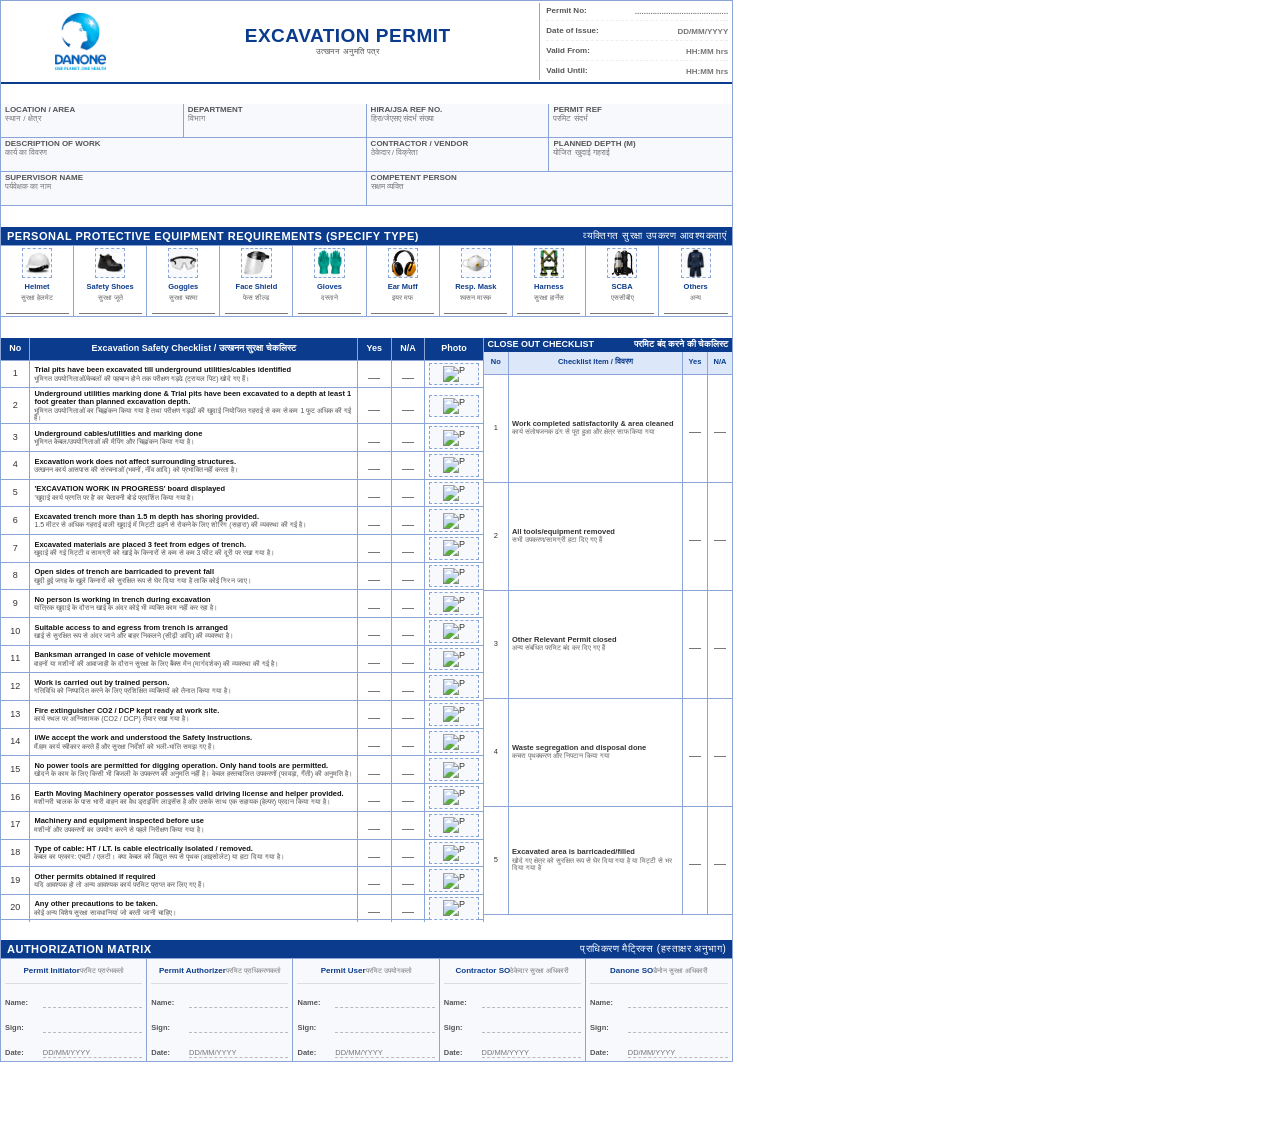
==== excavation/index.html @ 8e320e45 "Added base versions-need lots of modification" ====
<!DOCTYPE html>
<html lang="en">
<head>
  <meta charset="UTF-8">
  <title>Excavation Permit</title>
  <link rel="stylesheet" href="style.css">
  <style>
    .checklist-row { height: 7.1mm !important; }
    .closeout-table td { height: 8.8mm !important; }
  </style>
</head>
<body>
  <div class="permit-container">
    
    <!-- HEADER -->
    <header class="header-section">
      <div class="header-logo">
        <img src="images/logo.png" alt="DANONE LOGO">
      </div>
      <div class="header-title-container">
        <h1 class="header-title">EXCAVATION PERMIT</h1>
        <div class="header-subtitle">उत्खनन अनुमति पत्र</div>
      </div>
      <div class="header-meta">
        
        <div class="meta-row">
          <span class="meta-label">Permit No:</span>
          <input type="text" class="meta-value" placeholder="..........................................">
        </div>
        <div class="meta-row">
          <span class="meta-label">Date of Issue:</span>
          <input type="text" class="meta-value" placeholder="DD/MM/YYYY">
        </div>
        <div class="meta-row">
          <span class="meta-label">Valid From:</span>
          <input type="text" class="meta-value" placeholder="HH:MM hrs">
        </div>
        <div class="meta-row">
          <span class="meta-label">Valid Until:</span>
          <input type="text" class="meta-value" placeholder="HH:MM hrs">
        </div>
      </div>
    </header>
    
    
    <!-- PERMIT INFORMATION -->
    <section class="info-section">
      <div class="form-grid" style="grid-template-columns: 1fr 1fr 1fr 1fr; height: 9mm;">
        <div class="field-box">
          <label class="field-label">Location / Area <span class="field-label-hindi">स्थान / क्षेत्र</span></label>
          <input type="text" class="field-value">
        </div>
        <div class="field-box">
          <label class="field-label">Department <span class="field-label-hindi">विभाग</span></label>
          <input type="text" class="field-value">
        </div>
        <div class="field-box">
          <label class="field-label">HIRA/JSA Ref No. <span class="field-label-hindi">हिरा/जेएसए संदर्भ संख्या</span></label>
          <input type="text" class="field-value">
        </div>
        <div class="field-box">
          <label class="field-label">Permit Ref <span class="field-label-hindi">परमिट संदर्भ</span></label>
          <input type="text" class="field-value">
        </div>
      </div>
      
      <div class="form-grid" style="grid-template-columns: 2fr 1fr 1fr; height: 9mm;">
        <div class="field-box">
          <label class="field-label">Description of Work <span class="field-label-hindi">कार्य का विवरण</span></label>
          <input type="text" class="field-value">
        </div>
        <div class="field-box">
          <label class="field-label">Contractor / Vendor <span class="field-label-hindi">ठेकेदार / विक्रेता</span></label>
          <input type="text" class="field-value">
        </div>
        <div class="field-box">
          <label class="field-label">Planned Depth (m) <span class="field-label-hindi">योजित खुदाई गहराई</span></label>
          <input type="text" class="field-value">
        </div>
      </div>

      <div class="form-grid" style="grid-template-columns: 1fr 1fr; height: 9mm;">
        <div class="field-box">
          <label class="field-label">Supervisor Name <span class="field-label-hindi">पर्यवेक्षक का नाम</span></label>
          <input type="text" class="field-value">
        </div>
        <div class="field-box">
          <label class="field-label">Competent Person <span class="field-label-hindi">सक्षम व्यक्ति</span></label>
          <input type="text" class="field-value">
        </div>
      </div>
    </section>

    
    <!-- PPE GRID SECTION -->
    <section class="ppe-section">
      <div class="section-header">
        <span>Personal Protective Equipment Requirements (specify type)</span>
        <span class="hindi-header">व्यक्तिगत सुरक्षा उपकरण आवश्यकताएं</span>
      </div>
      <div class="ppe-grid">
        <div class="ppe-cell">
          <div class="ppe-icon"><img src="images/helmet.jpg" alt="Helmet"></div>
          <span class="ppe-label-en">Helmet</span>
          <span class="ppe-label-hi">सुरक्षा हेलमेट</span>
          <div class="ppe-blank"><input type="text"></div>
        </div>
        <div class="ppe-cell">
          <div class="ppe-icon"><img src="images/shoes.jpg" alt="Shoes"></div>
          <span class="ppe-label-en">Safety Shoes</span>
          <span class="ppe-label-hi">सुरक्षा जूते</span>
          <div class="ppe-blank"><input type="text"></div>
        </div>
        <div class="ppe-cell">
          <div class="ppe-icon"><img src="images/goggles.jpg" alt="Goggles"></div>
          <span class="ppe-label-en">Goggles</span>
          <span class="ppe-label-hi">सुरक्षा चश्मा</span>
          <div class="ppe-blank"><input type="text"></div>
        </div>
        <div class="ppe-cell">
          <div class="ppe-icon"><img src="images/shield.jpg" alt="Face Shield"></div>
          <span class="ppe-label-en">Face Shield</span>
          <span class="ppe-label-hi">फेस शील्ड</span>
          <div class="ppe-blank"><input type="text"></div>
        </div>
        <div class="ppe-cell">
          <div class="ppe-icon"><img src="images/gloves.jpg" alt="Gloves"></div>
          <span class="ppe-label-en">Gloves</span>
          <span class="ppe-label-hi">दस्ताने</span>
          <div class="ppe-blank"><input type="text"></div>
        </div>
        <div class="ppe-cell">
          <div class="ppe-icon"><img src="images/earmuff.jpg" alt="Ear Muff"></div>
          <span class="ppe-label-en">Ear Muff</span>
          <span class="ppe-label-hi">इयर मफ</span>
          <div class="ppe-blank"><input type="text"></div>
        </div>
        <div class="ppe-cell">
          <div class="ppe-icon"><img src="images/mask.jpg" alt="Resp. Mask"></div>
          <span class="ppe-label-en">Resp. Mask</span>
          <span class="ppe-label-hi">श्वसन मास्क</span>
          <div class="ppe-blank"><input type="text"></div>
        </div>
        <div class="ppe-cell">
          <div class="ppe-icon"><img src="images/harness.jpg" alt="Harness"></div>
          <span class="ppe-label-en">Harness</span>
          <span class="ppe-label-hi">सुरक्षा हार्नेस</span>
          <div class="ppe-blank"><input type="text"></div>
        </div>
        <div class="ppe-cell">
          <div class="ppe-icon"><img src="images/scba.jpg" alt="SCBA"></div>
          <span class="ppe-label-en">SCBA</span>
          <span class="ppe-label-hi">एससीबीए</span>
          <div class="ppe-blank"><input type="text"></div>
        </div>
        <div class="ppe-cell">
          <div class="ppe-icon"><img src="images/others.jpg" alt="Others"></div>
          <span class="ppe-label-en">Others</span>
          <span class="ppe-label-hi">अन्य</span>
          <div class="ppe-blank"><input type="text"></div>
        </div>
      </div>
    </section>
    

    <!-- MAIN CONTENT SPLIT -->
    <div class="main-content-split">
      <section class="checklist-container">
        <table class="checklist-table">
          <thead>
            <tr>
              <th class="col-no">No</th>
              <th class="col-desc">Excavation Safety Checklist / उत्खनन सुरक्षा चेकलिस्ट</th>
              <th class="col-yes">Yes</th>
              <th class="col-na">N/A</th>
              <th class="col-photo">Photo</th>
            </tr>
          </thead>
          <tbody>
            
            <tr class="checklist-row" style="height: 7.1mm;">
              <td class="col-no">1</td>
              <td class="col-desc">
                <div class="checklist-desc">
                  <span class="desc-en" style="font-size:7.5px;">Trial pits have been excavated till underground utilities/cables identified</span>
                  <span class="desc-hi" style="font-size:7px; color:#555;">भूमिगत उपयोगिताओं/केबलों की पहचान होने तक परीक्षण गड्ढे (ट्रायल पिट) खोदे गए हैं।</span>
                </div>
              </td>
              <td class="col-yes"><span class="check-blank-line"><input type="text"></span></td>
              <td class="col-na"><span class="check-blank-line"><input type="text"></span></td>
              <td class="col-photo"><div class="photo-box" style="height:6mm;"><img src="images/photo01.jpg" alt="P"></div></td>
            </tr>
            <tr class="checklist-row" style="height: 7.1mm;">
              <td class="col-no">2</td>
              <td class="col-desc">
                <div class="checklist-desc">
                  <span class="desc-en" style="font-size:7.5px;">Underground utilities marking done & Trial pits have been excavated to a depth at least 1 foot greater than planned excavation depth.</span>
                  <span class="desc-hi" style="font-size:7px; color:#555;">भूमिगत उपयोगिताओं का चिह्नांकन किया गया है तथा परीक्षण गड्ढों की खुदाई नियोजित गहराई से कम से कम 1 फुट अधिक की गई है।</span>
                </div>
              </td>
              <td class="col-yes"><span class="check-blank-line"><input type="text"></span></td>
              <td class="col-na"><span class="check-blank-line"><input type="text"></span></td>
              <td class="col-photo"><div class="photo-box" style="height:6mm;"><img src="images/photo02.jpg" alt="P"></div></td>
            </tr>
            <tr class="checklist-row" style="height: 7.1mm;">
              <td class="col-no">3</td>
              <td class="col-desc">
                <div class="checklist-desc">
                  <span class="desc-en" style="font-size:7.5px;">Underground cables/utilities and marking done</span>
                  <span class="desc-hi" style="font-size:7px; color:#555;">भूमिगत केबल/उपयोगिताओं की मैपिंग और चिह्नांकन किया गया है।</span>
                </div>
              </td>
              <td class="col-yes"><span class="check-blank-line"><input type="text"></span></td>
              <td class="col-na"><span class="check-blank-line"><input type="text"></span></td>
              <td class="col-photo"><div class="photo-box" style="height:6mm;"><img src="images/photo03.jpg" alt="P"></div></td>
            </tr>
            <tr class="checklist-row" style="height: 7.1mm;">
              <td class="col-no">4</td>
              <td class="col-desc">
                <div class="checklist-desc">
                  <span class="desc-en" style="font-size:7.5px;">Excavation work does not affect surrounding structures.</span>
                  <span class="desc-hi" style="font-size:7px; color:#555;">उत्खनन कार्य आसपास की संरचनाओं (भवनों, नींव आदि) को प्रभावित नहीं करता है।</span>
                </div>
              </td>
              <td class="col-yes"><span class="check-blank-line"><input type="text"></span></td>
              <td class="col-na"><span class="check-blank-line"><input type="text"></span></td>
              <td class="col-photo"><div class="photo-box" style="height:6mm;"><img src="images/photo04.jpg" alt="P"></div></td>
            </tr>
            <tr class="checklist-row" style="height: 7.1mm;">
              <td class="col-no">5</td>
              <td class="col-desc">
                <div class="checklist-desc">
                  <span class="desc-en" style="font-size:7.5px;">'EXCAVATION WORK IN PROGRESS' board displayed</span>
                  <span class="desc-hi" style="font-size:7px; color:#555;">'खुदाई कार्य प्रगति पर है' का चेतावनी बोर्ड प्रदर्शित किया गया है।</span>
                </div>
              </td>
              <td class="col-yes"><span class="check-blank-line"><input type="text"></span></td>
              <td class="col-na"><span class="check-blank-line"><input type="text"></span></td>
              <td class="col-photo"><div class="photo-box" style="height:6mm;"><img src="images/photo05.jpg" alt="P"></div></td>
            </tr>
            <tr class="checklist-row" style="height: 7.1mm;">
              <td class="col-no">6</td>
              <td class="col-desc">
                <div class="checklist-desc">
                  <span class="desc-en" style="font-size:7.5px;">Excavated trench more than 1.5 m depth has shoring provided.</span>
                  <span class="desc-hi" style="font-size:7px; color:#555;">1.5 मीटर से अधिक गहराई वाली खुदाई में मिट्टी ढहने से रोकने के लिए शोरिंग (सहारा) की व्यवस्था की गई है।</span>
                </div>
              </td>
              <td class="col-yes"><span class="check-blank-line"><input type="text"></span></td>
              <td class="col-na"><span class="check-blank-line"><input type="text"></span></td>
              <td class="col-photo"><div class="photo-box" style="height:6mm;"><img src="images/photo06.jpg" alt="P"></div></td>
            </tr>
            <tr class="checklist-row" style="height: 7.1mm;">
              <td class="col-no">7</td>
              <td class="col-desc">
                <div class="checklist-desc">
                  <span class="desc-en" style="font-size:7.5px;">Excavated materials are placed 3 feet from edges of trench.</span>
                  <span class="desc-hi" style="font-size:7px; color:#555;">खुदाई की गई मिट्टी व सामग्री को खाई के किनारों से कम से कम 3 फीट की दूरी पर रखा गया है।</span>
                </div>
              </td>
              <td class="col-yes"><span class="check-blank-line"><input type="text"></span></td>
              <td class="col-na"><span class="check-blank-line"><input type="text"></span></td>
              <td class="col-photo"><div class="photo-box" style="height:6mm;"><img src="images/photo07.jpg" alt="P"></div></td>
            </tr>
            <tr class="checklist-row" style="height: 7.1mm;">
              <td class="col-no">8</td>
              <td class="col-desc">
                <div class="checklist-desc">
                  <span class="desc-en" style="font-size:7.5px;">Open sides of trench are barricaded to prevent fall</span>
                  <span class="desc-hi" style="font-size:7px; color:#555;">खुदी हुई जगह के खुले किनारों को सुरक्षित रूप से घेर दिया गया है ताकि कोई गिर न जाए।</span>
                </div>
              </td>
              <td class="col-yes"><span class="check-blank-line"><input type="text"></span></td>
              <td class="col-na"><span class="check-blank-line"><input type="text"></span></td>
              <td class="col-photo"><div class="photo-box" style="height:6mm;"><img src="images/photo08.jpg" alt="P"></div></td>
            </tr>
            <tr class="checklist-row" style="height: 7.1mm;">
              <td class="col-no">9</td>
              <td class="col-desc">
                <div class="checklist-desc">
                  <span class="desc-en" style="font-size:7.5px;">No person is working in trench during excavation</span>
                  <span class="desc-hi" style="font-size:7px; color:#555;">यांत्रिक खुदाई के दौरान खाई के अंदर कोई भी व्यक्ति काम नहीं कर रहा है।</span>
                </div>
              </td>
              <td class="col-yes"><span class="check-blank-line"><input type="text"></span></td>
              <td class="col-na"><span class="check-blank-line"><input type="text"></span></td>
              <td class="col-photo"><div class="photo-box" style="height:6mm;"><img src="images/photo09.jpg" alt="P"></div></td>
            </tr>
            <tr class="checklist-row" style="height: 7.1mm;">
              <td class="col-no">10</td>
              <td class="col-desc">
                <div class="checklist-desc">
                  <span class="desc-en" style="font-size:7.5px;">Suitable access to and egress from trench is arranged</span>
                  <span class="desc-hi" style="font-size:7px; color:#555;">खाई से सुरक्षित रूप से अंदर जाने और बाहर निकलने (सीढ़ी आदि) की व्यवस्था है।</span>
                </div>
              </td>
              <td class="col-yes"><span class="check-blank-line"><input type="text"></span></td>
              <td class="col-na"><span class="check-blank-line"><input type="text"></span></td>
              <td class="col-photo"><div class="photo-box" style="height:6mm;"><img src="images/photo10.jpg" alt="P"></div></td>
            </tr>
            <tr class="checklist-row" style="height: 7.1mm;">
              <td class="col-no">11</td>
              <td class="col-desc">
                <div class="checklist-desc">
                  <span class="desc-en" style="font-size:7.5px;">Banksman arranged in case of vehicle movement</span>
                  <span class="desc-hi" style="font-size:7px; color:#555;">वाहनों या मशीनों की आवाजाही के दौरान सुरक्षा के लिए बैंक्स मैन (मार्गदर्शक) की व्यवस्था की गई है।</span>
                </div>
              </td>
              <td class="col-yes"><span class="check-blank-line"><input type="text"></span></td>
              <td class="col-na"><span class="check-blank-line"><input type="text"></span></td>
              <td class="col-photo"><div class="photo-box" style="height:6mm;"><img src="images/photo11.jpg" alt="P"></div></td>
            </tr>
            <tr class="checklist-row" style="height: 7.1mm;">
              <td class="col-no">12</td>
              <td class="col-desc">
                <div class="checklist-desc">
                  <span class="desc-en" style="font-size:7.5px;">Work is carried out by trained person.</span>
                  <span class="desc-hi" style="font-size:7px; color:#555;">गतिविधि को निष्पादित करने के लिए प्रशिक्षित व्यक्तियों को तैनात किया गया है।</span>
                </div>
              </td>
              <td class="col-yes"><span class="check-blank-line"><input type="text"></span></td>
              <td class="col-na"><span class="check-blank-line"><input type="text"></span></td>
              <td class="col-photo"><div class="photo-box" style="height:6mm;"><img src="images/photo12.jpg" alt="P"></div></td>
            </tr>
            <tr class="checklist-row" style="height: 7.1mm;">
              <td class="col-no">13</td>
              <td class="col-desc">
                <div class="checklist-desc">
                  <span class="desc-en" style="font-size:7.5px;">Fire extinguisher CO2 / DCP kept ready at work site.</span>
                  <span class="desc-hi" style="font-size:7px; color:#555;">कार्य स्थल पर अग्निशामक (CO2 / DCP) तैयार रखा गया है।</span>
                </div>
              </td>
              <td class="col-yes"><span class="check-blank-line"><input type="text"></span></td>
              <td class="col-na"><span class="check-blank-line"><input type="text"></span></td>
              <td class="col-photo"><div class="photo-box" style="height:6mm;"><img src="images/photo13.jpg" alt="P"></div></td>
            </tr>
            <tr class="checklist-row" style="height: 7.1mm;">
              <td class="col-no">14</td>
              <td class="col-desc">
                <div class="checklist-desc">
                  <span class="desc-en" style="font-size:7.5px;">I/We accept the work and understood the Safety Instructions.</span>
                  <span class="desc-hi" style="font-size:7px; color:#555;">मैं/हम कार्य स्वीकार करते हैं और सुरक्षा निर्देशों को भली-भांति समझ गए हैं।</span>
                </div>
              </td>
              <td class="col-yes"><span class="check-blank-line"><input type="text"></span></td>
              <td class="col-na"><span class="check-blank-line"><input type="text"></span></td>
              <td class="col-photo"><div class="photo-box" style="height:6mm;"><img src="images/photo14.jpg" alt="P"></div></td>
            </tr>
            <tr class="checklist-row" style="height: 7.1mm;">
              <td class="col-no">15</td>
              <td class="col-desc">
                <div class="checklist-desc">
                  <span class="desc-en" style="font-size:7.5px;">No power tools are permitted for digging operation. Only hand tools are permitted.</span>
                  <span class="desc-hi" style="font-size:7px; color:#555;">खोदने के काम के लिए किसी भी बिजली के उपकरण की अनुमति नहीं है। केवल हस्तचालित उपकरणों (फावड़ा, गैंती) की अनुमति है।</span>
                </div>
              </td>
              <td class="col-yes"><span class="check-blank-line"><input type="text"></span></td>
              <td class="col-na"><span class="check-blank-line"><input type="text"></span></td>
              <td class="col-photo"><div class="photo-box" style="height:6mm;"><img src="images/photo15.jpg" alt="P"></div></td>
            </tr>
            <tr class="checklist-row" style="height: 7.1mm;">
              <td class="col-no">16</td>
              <td class="col-desc">
                <div class="checklist-desc">
                  <span class="desc-en" style="font-size:7.5px;">Earth Moving Machinery operator possesses valid driving license and helper provided.</span>
                  <span class="desc-hi" style="font-size:7px; color:#555;">मशीनरी चालक के पास भारी वाहन का वैध ड्राइविंग लाइसेंस है और उसके साथ एक सहायक (हेल्पर) प्रदान किया गया है।</span>
                </div>
              </td>
              <td class="col-yes"><span class="check-blank-line"><input type="text"></span></td>
              <td class="col-na"><span class="check-blank-line"><input type="text"></span></td>
              <td class="col-photo"><div class="photo-box" style="height:6mm;"><img src="images/photo16.jpg" alt="P"></div></td>
            </tr>
            <tr class="checklist-row" style="height: 7.1mm;">
              <td class="col-no">17</td>
              <td class="col-desc">
                <div class="checklist-desc">
                  <span class="desc-en" style="font-size:7.5px;">Machinery and equipment inspected before use</span>
                  <span class="desc-hi" style="font-size:7px; color:#555;">मशीनों और उपकरणों का उपयोग करने से पहले निरीक्षण किया गया है।</span>
                </div>
              </td>
              <td class="col-yes"><span class="check-blank-line"><input type="text"></span></td>
              <td class="col-na"><span class="check-blank-line"><input type="text"></span></td>
              <td class="col-photo"><div class="photo-box" style="height:6mm;"><img src="images/photo17.jpg" alt="P"></div></td>
            </tr>
            <tr class="checklist-row" style="height: 7.1mm;">
              <td class="col-no">18</td>
              <td class="col-desc">
                <div class="checklist-desc">
                  <span class="desc-en" style="font-size:7.5px;">Type of cable: HT / LT. Is cable electrically isolated / removed.</span>
                  <span class="desc-hi" style="font-size:7px; color:#555;">केबल का प्रकार: एचटी / एलटी। क्या केबल को विद्युत रूप से पृथक (आइसोलेट) या हटा दिया गया है।</span>
                </div>
              </td>
              <td class="col-yes"><span class="check-blank-line"><input type="text"></span></td>
              <td class="col-na"><span class="check-blank-line"><input type="text"></span></td>
              <td class="col-photo"><div class="photo-box" style="height:6mm;"><img src="images/photo18.jpg" alt="P"></div></td>
            </tr>
            <tr class="checklist-row" style="height: 7.1mm;">
              <td class="col-no">19</td>
              <td class="col-desc">
                <div class="checklist-desc">
                  <span class="desc-en" style="font-size:7.5px;">Other permits obtained if required</span>
                  <span class="desc-hi" style="font-size:7px; color:#555;">यदि आवश्यक हो तो अन्य आवश्यक कार्य परमिट प्राप्त कर लिए गए हैं।</span>
                </div>
              </td>
              <td class="col-yes"><span class="check-blank-line"><input type="text"></span></td>
              <td class="col-na"><span class="check-blank-line"><input type="text"></span></td>
              <td class="col-photo"><div class="photo-box" style="height:6mm;"><img src="images/photo19.jpg" alt="P"></div></td>
            </tr>
            <tr class="checklist-row" style="height: 7.1mm;">
              <td class="col-no">20</td>
              <td class="col-desc">
                <div class="checklist-desc">
                  <span class="desc-en" style="font-size:7.5px;">Any other precautions to be taken.</span>
                  <span class="desc-hi" style="font-size:7px; color:#555;">कोई अन्य विशेष सुरक्षा सावधानियां जो बरती जानी चाहिए।</span>
                </div>
              </td>
              <td class="col-yes"><span class="check-blank-line"><input type="text"></span></td>
              <td class="col-na"><span class="check-blank-line"><input type="text"></span></td>
              <td class="col-photo"><div class="photo-box" style="height:6mm;"><img src="images/photo20.jpg" alt="P"></div></td>
            </tr>
          </tbody>
        </table>
      </section>

      <aside class="right-panel">
        <!-- CARD 1: CLOSE OUT CHECKLIST -->
        <div class="right-card closeout-card" style="height: 154mm">
          <div class="card-title">
            <span>Close Out Checklist</span>
            <span class="hindi-text">परमिट बंद करने की चेकलिस्ट</span>
          </div>
          <table class="closeout-table" style="height: 149mm">
            <thead>
              <tr>
                <th style="width: 10%">No</th>
                <th style="width: 70%">Checklist Item / विवरण</th>
                <th style="width: 10%">Yes</th>
                <th style="width: 10%">N/A</th>
              </tr>
            </thead>
            <tbody>
              
              <tr>
                <td style="text-align: center">1</td>
                <td>
                  <span class="closeout-desc" style="font-size:7.5px;">Work completed satisfactorily & area cleaned</span>
                  <span class="closeout-desc-hi" style="font-size:7px;">कार्य संतोषजनक ढंग से पूरा हुआ और क्षेत्र साफ किया गया</span>
                </td>
                <td style="text-align: center"><span class="check-blank-line"><input type="text"></span></td>
                <td style="text-align: center"><span class="check-blank-line"><input type="text"></span></td>
              </tr>
              <tr>
                <td style="text-align: center">2</td>
                <td>
                  <span class="closeout-desc" style="font-size:7.5px;">All tools/equipment removed</span>
                  <span class="closeout-desc-hi" style="font-size:7px;">सभी उपकरण/सामग्री हटा दिए गए हैं</span>
                </td>
                <td style="text-align: center"><span class="check-blank-line"><input type="text"></span></td>
                <td style="text-align: center"><span class="check-blank-line"><input type="text"></span></td>
              </tr>
              <tr>
                <td style="text-align: center">3</td>
                <td>
                  <span class="closeout-desc" style="font-size:7.5px;">Other Relevant Permit closed</span>
                  <span class="closeout-desc-hi" style="font-size:7px;">अन्य संबंधित परमिट बंद कर दिए गए हैं</span>
                </td>
                <td style="text-align: center"><span class="check-blank-line"><input type="text"></span></td>
                <td style="text-align: center"><span class="check-blank-line"><input type="text"></span></td>
              </tr>
              <tr>
                <td style="text-align: center">4</td>
                <td>
                  <span class="closeout-desc" style="font-size:7.5px;">Waste segregation and disposal done</span>
                  <span class="closeout-desc-hi" style="font-size:7px;">कचरा पृथक्करण और निपटान किया गया</span>
                </td>
                <td style="text-align: center"><span class="check-blank-line"><input type="text"></span></td>
                <td style="text-align: center"><span class="check-blank-line"><input type="text"></span></td>
              </tr>
              <tr>
                <td style="text-align: center">5</td>
                <td>
                  <span class="closeout-desc" style="font-size:7.5px;">Excavated area is barricaded/filled</span>
                  <span class="closeout-desc-hi" style="font-size:7px;">खोदे गए क्षेत्र को सुरक्षित रूप से घेर दिया गया है या मिट्टी से भर दिया गया है</span>
                </td>
                <td style="text-align: center"><span class="check-blank-line"><input type="text"></span></td>
                <td style="text-align: center"><span class="check-blank-line"><input type="text"></span></td>
              </tr>
            </tbody>
          </table>
        </div>
      </aside>
    </div>

    
    <!-- BOTTOM AUTHORIZATION MATRIX -->
    <section class="auth-section">
      <div class="section-header">
        <span>AUTHORIZATION MATRIX</span>
        <span class="hindi-header">प्राधिकरण मैट्रिक्स (हस्ताक्षर अनुभाग)</span>
      </div>
      <div class="auth-grid" style="grid-template-columns: repeat(5, 1fr)">
        
        <div class="auth-box">
          <div class="auth-box-title">Permit Initiator<br><span style="font-weight:normal;font-size:7px;color:#777">परमिट प्रारंभकर्ता</span></div>
          <div class="auth-field">
            <span class="auth-label">Name:</span>
            <input type="text" class="auth-input">
          </div>
          <div class="auth-field">
            <span class="auth-label">Sign:</span>
            <input type="text" class="auth-input">
          </div>
          <div class="auth-field">
            <span class="auth-label">Date:</span>
            <input type="text" class="auth-input" placeholder="DD/MM/YYYY">
          </div>
        </div>
        <div class="auth-box">
          <div class="auth-box-title">Permit Authorizer<br><span style="font-weight:normal;font-size:7px;color:#777">परमिट प्राधिकरणकर्ता</span></div>
          <div class="auth-field">
            <span class="auth-label">Name:</span>
            <input type="text" class="auth-input">
          </div>
          <div class="auth-field">
            <span class="auth-label">Sign:</span>
            <input type="text" class="auth-input">
          </div>
          <div class="auth-field">
            <span class="auth-label">Date:</span>
            <input type="text" class="auth-input" placeholder="DD/MM/YYYY">
          </div>
        </div>
        <div class="auth-box">
          <div class="auth-box-title">Permit User<br><span style="font-weight:normal;font-size:7px;color:#777">परमिट उपयोगकर्ता</span></div>
          <div class="auth-field">
            <span class="auth-label">Name:</span>
            <input type="text" class="auth-input">
          </div>
          <div class="auth-field">
            <span class="auth-label">Sign:</span>
            <input type="text" class="auth-input">
          </div>
          <div class="auth-field">
            <span class="auth-label">Date:</span>
            <input type="text" class="auth-input" placeholder="DD/MM/YYYY">
          </div>
        </div>
        <div class="auth-box">
          <div class="auth-box-title">Contractor SO<br><span style="font-weight:normal;font-size:7px;color:#777">ठेकेदार सुरक्षा अधिकारी</span></div>
          <div class="auth-field">
            <span class="auth-label">Name:</span>
            <input type="text" class="auth-input">
          </div>
          <div class="auth-field">
            <span class="auth-label">Sign:</span>
            <input type="text" class="auth-input">
          </div>
          <div class="auth-field">
            <span class="auth-label">Date:</span>
            <input type="text" class="auth-input" placeholder="DD/MM/YYYY">
          </div>
        </div>
        <div class="auth-box">
          <div class="auth-box-title">Danone SO<br><span style="font-weight:normal;font-size:7px;color:#777">डैनोन सुरक्षा अधिकारी</span></div>
          <div class="auth-field">
            <span class="auth-label">Name:</span>
            <input type="text" class="auth-input">
          </div>
          <div class="auth-field">
            <span class="auth-label">Sign:</span>
            <input type="text" class="auth-input">
          </div>
          <div class="auth-field">
            <span class="auth-label">Date:</span>
            <input type="text" class="auth-input" placeholder="DD/MM/YYYY">
          </div>
        </div>
      </div>
    </section>
    
  </div>
</body>
</html>
---- excavation/style.css ----
/* Base design variables */
:root {
  --blue: #0a3b8c;
  --lightblue: #dce8fa;
  --border: #8aa5d6;
  --red: #b71c1c;
  --gray: #f7f9fc;
}

/* Page Setup for Print & Display */
@page {
  size: A4 portrait;
  margin: 8mm;
}

* {
  box-sizing: border-box;
  margin: 0;
  padding: 0;
}

html, body {
  width: 210mm;
  height: 297mm;
  font-family: Arial, Helvetica, sans-serif;
  color: #333;
  background-color: #fff;
  overflow: hidden; /* Prevent scrolling/overflow */
  font-size: 9px;
  line-height: 1.1;
  -webkit-print-color-adjust: exact;
  print-color-adjust: exact;
}

/* Permit Main Container */
.permit-container {
  width: 194mm; /* 210mm - 16mm margins */
  height: 281mm; /* 297mm - 16mm margins */
  display: flex;
  flex-direction: column;
  justify-content: space-between;
  border: 1px solid var(--border);
  position: relative;
}

/* Utility layout components */
.section-header {
  background-color: var(--blue);
  color: #fff;
  font-size: 11px;
  font-weight: bold;
  padding: 3px 6px;
  text-transform: uppercase;
  letter-spacing: 0.5px;
  border-bottom: 1px solid var(--border);
  display: flex;
  justify-content: space-between;
  align-items: center;
}

.section-header .hindi-header {
  font-size: 10px;
  font-weight: normal;
  margin-left: 10px;
}

/* Forms & Fields */
.form-grid {
  display: grid;
  grid-gap: 0;
  border-bottom: 1px solid var(--border);
}

.field-box {
  border-right: 1px solid var(--border);
  border-bottom: 1px solid var(--border);
  padding: 2px 4px;
  display: flex;
  flex-direction: column;
  justify-content: space-between;
  background-color: var(--gray);
}

.field-box:last-child {
  border-right: none;
}

.field-label {
  font-size: 8px;
  color: #555;
  font-weight: bold;
  margin-bottom: 1px;
  text-transform: uppercase;
}

.field-label-hindi {
  font-size: 8px;
  color: #777;
  font-weight: normal;
  display: block;
}

.field-value {
  font-size: 9px;
  font-weight: bold;
  color: var(--blue);
  width: 100%;
  border: none;
  background: transparent;
  outline: none;
  padding: 0;
}

/* Blank Line Fields in Checklist / Forms */
.line-field {
  display: inline-block;
  border-bottom: 1px solid #333;
  height: 12px;
  margin-left: 4px;
  vertical-align: bottom;
}

.line-input {
  border: none;
  border-bottom: 1px dashed var(--border);
  font-family: inherit;
  font-size: 9px;
  color: #000;
  background: transparent;
  width: 100%;
  outline: none;
  padding-bottom: 1px;
}

.line-input:focus {
  border-bottom-style: solid;
  border-bottom-color: var(--blue);
}

/* HEADER SECTION */
.header-section {
  display: grid;
  grid-template-columns: 40mm 1fr 50mm;
  align-items: center;
  border-bottom: 2px solid var(--blue);
  height: 22mm;
  padding: 2px 4px;
}

.header-logo {
  height: 15mm;
  display: flex;
  align-items: center;
  justify-content: center;
}

.header-logo img {
  max-height: 100%;
  max-width: 100%;
  object-fit: contain;
}

.header-title-container {
  text-align: center;
  display: flex;
  flex-direction: column;
  justify-content: center;
}

.header-title {
  color: var(--blue);
  font-size: 19px;
  font-weight: 900;
  letter-spacing: 0.5px;
  line-height: 1.1;
  text-transform: uppercase;
}

.header-subtitle {
  font-size: 8px;
  color: #555;
  margin-top: 1px;
}

.header-meta {
  display: grid;
  grid-template-columns: 1fr;
  grid-gap: 2px;
  font-size: 8px;
  border-left: 1px solid var(--border);
  padding-left: 6px;
  height: 100%;
  justify-content: center;
}

.meta-row {
  display: flex;
  justify-content: space-between;
  align-items: center;
  border-bottom: 1px dashed #eee;
  padding: 1px 0;
}

.meta-row:last-child {
  border-bottom: none;
}

.meta-label {
  font-weight: bold;
  color: #555;
}

.meta-value {
  font-weight: bold;
  color: var(--blue);
  text-align: right;
  border: none;
  background: transparent;
  outline: none;
  width: 28mm;
  font-size: 8px;
}

/* PERMIT INFORMATION */
.info-section {
  display: flex;
  flex-direction: column;
}

.info-row-1 {
  display: grid;
  grid-template-columns: 1fr 1fr 1fr 1fr;
  height: 9mm;
}

.info-row-2 {
  display: grid;
  grid-template-columns: 2fr 1fr;
  height: 9mm;
}

.info-row-3 {
  display: grid;
  grid-template-columns: 1fr 1fr 1fr 1fr;
  height: 9mm;
}

/* PPE GRID SECTION */
.ppe-section {
  display: flex;
  flex-direction: column;
}

.ppe-grid {
  display: grid;
  grid-template-columns: repeat(10, 1fr);
  height: 19mm;
  border-bottom: 1px solid var(--border);
  background-color: #fff;
}

.ppe-cell {
  border-right: 1px solid var(--border);
  display: flex;
  flex-direction: column;
  align-items: center;
  justify-content: space-between;
  padding: 2px 1px;
  text-align: center;
}

.ppe-cell:last-child {
  border-right: none;
}

.ppe-icon {
  height: 8mm;
  width: 8mm;
  display: flex;
  align-items: center;
  justify-content: center;
  border: 1px dashed var(--border);
  background-color: var(--gray);
  margin-bottom: 1px;
}

.ppe-icon img {
  max-height: 100%;
  max-width: 100%;
  object-fit: contain;
}

.ppe-label-en {
  font-size: 7.5px;
  font-weight: bold;
  color: var(--blue);
  line-height: 1;
}

.ppe-label-hi {
  font-size: 7px;
  color: #666;
  line-height: 1;
}

.ppe-blank {
  width: 90%;
  border-bottom: 1px solid #777;
  height: 10px;
}

.ppe-blank input {
  border: none;
  background: transparent;
  outline: none;
  width: 100%;
  text-align: center;
  font-size: 7.5px;
  color: var(--red);
  padding: 0;
  height: 100%;
}

/* MAIN CONTENT SPLIT (65% / 35%) */
.main-content-split {
  display: grid;
  grid-template-columns: 66% 34%;
  height: 154mm; /* Adjusted to fit the remaining space */
  border-bottom: 1px solid var(--border);
}

/* CHECKLIST (LEFT SIDE - 66%) */
.checklist-container {
  border-right: 1px solid var(--border);
  display: flex;
  flex-direction: column;
  height: 100%;
}

.checklist-table {
  width: 100%;
  border-collapse: collapse;
  table-layout: fixed;
  height: 100%;
}

.checklist-table th, .checklist-table td {
  border-bottom: 1px solid var(--border);
  border-right: 1px solid var(--border);
  padding: 2px 4px;
  vertical-align: middle;
}

.checklist-table th:last-child, .checklist-table td:last-child {
  border-right: none;
}

.checklist-table tr:last-child td {
  border-bottom: none;
}

.checklist-table th {
  background-color: var(--blue);
  color: #fff;
  font-size: 9px;
  font-weight: bold;
  text-align: center;
  height: 6mm;
}

.col-no { width: 6%; text-align: center; }
.col-desc { width: 68%; }
.col-yes { width: 7%; text-align: center; }
.col-na { width: 7%; text-align: center; }
.col-photo { width: 12%; text-align: center; }

.checklist-row {
  height: 8.7mm; /* (154mm - 6mm header) / 17 rows = ~8.7mm per row */
}

.checklist-desc {
  display: flex;
  flex-direction: column;
  justify-content: center;
}

.desc-en {
  font-weight: bold;
  font-size: 8px;
  color: #111;
  line-height: 1.05;
}

.desc-hi {
  font-size: 8px;
  color: #555;
  margin-top: 0.5px;
  line-height: 1.05;
}

.check-blank-line {
  border-bottom: 1px solid #777;
  width: 12px;
  height: 10px;
  display: inline-block;
  vertical-align: middle;
}

.check-blank-line input {
  border: none;
  background: transparent;
  outline: none;
  width: 100%;
  text-align: center;
  font-size: 8px;
  height: 100%;
  padding: 0;
  font-weight: bold;
}

.photo-cell {
  display: flex;
  align-items: center;
  justify-content: center;
  height: 100%;
  padding: 1px !important;
}

.photo-box {
  width: 100%;
  height: 7mm;
  border: 1px dashed var(--border);
  background-color: var(--gray);
  display: flex;
  align-items: center;
  justify-content: center;
  overflow: hidden;
}

.photo-box img {
  max-width: 100%;
  max-height: 100%;
  object-fit: cover;
}

/* RIGHT PANEL (34%) */
.right-panel {
  display: flex;
  flex-direction: column;
  height: 100%;
  background-color: #fff;
}

.right-card {
  display: flex;
  flex-direction: column;
  border-bottom: 1px solid var(--border);
}

.right-card:last-child {
  border-bottom: none;
}

.card-title {
  background-color: var(--blue);
  color: #fff;
  font-size: 9px;
  font-weight: bold;
  padding: 2px 4px;
  text-transform: uppercase;
  display: flex;
  justify-content: space-between;
}

/* ATMOSPHERIC TEST RECORD CARD (Height: 52mm) */
.atmospheric-card {
  height: 52mm;
}

.atmospheric-table {
  width: 100%;
  border-collapse: collapse;
  table-layout: fixed;
  font-size: 7.5px;
  height: 47mm; /* 52mm - 5mm title */
}

.atmospheric-table th, .atmospheric-table td {
  border-bottom: 1px solid var(--border);
  border-right: 1px solid var(--border);
  padding: 1px 2px;
  text-align: center;
  vertical-align: middle;
}

.atmospheric-table th:last-child, .atmospheric-table td:last-child {
  border-right: none;
}

.atmospheric-table th {
  background-color: var(--lightblue);
  color: var(--blue);
  font-weight: bold;
  height: 6mm;
}

.atmospheric-table td {
  height: 6.8mm; /* (47mm - 6mm header) / 6 rows */
}

.atmospheric-table input {
  width: 100%;
  border: none;
  background: transparent;
  font-size: 7.5px;
  text-align: center;
  outline: none;
  padding: 0;
}

/* ENTRANT LOG CARD (Height: 52mm) */
.entrant-card {
  height: 52mm;
}

.entrant-table {
  width: 100%;
  border-collapse: collapse;
  table-layout: fixed;
  font-size: 7.5px;
  height: 47mm; /* 52mm - 5mm title */
}

.entrant-table th, .entrant-table td {
  border-bottom: 1px solid var(--border);
  border-right: 1px solid var(--border);
  padding: 1px 2px;
  text-align: center;
  vertical-align: middle;
}

.entrant-table th:last-child, .entrant-table td:last-child {
  border-right: none;
}

.entrant-table th {
  background-color: var(--lightblue);
  color: var(--blue);
  font-weight: bold;
  height: 6mm;
}

.entrant-table td {
  height: 6.8mm; /* (47mm - 6mm header) / 6 rows */
}

.entrant-table input {
  width: 100%;
  border: none;
  background: transparent;
  font-size: 7.5px;
  text-align: center;
  outline: none;
  padding: 0;
}

/* CLOSE OUT CHECKLIST CARD (Height: 50mm) */
.closeout-card {
  height: 50mm;
}

.closeout-table {
  width: 100%;
  border-collapse: collapse;
  table-layout: fixed;
  font-size: 7.5px;
  height: 45mm; /* 50mm - 5mm title */
}

.closeout-table th, .closeout-table td {
  border-bottom: 1px solid var(--border);
  border-right: 1px solid var(--border);
  padding: 1px 3px;
  vertical-align: middle;
}

.closeout-table th:last-child, .closeout-table td:last-child {
  border-right: none;
}

.closeout-table th {
  background-color: var(--lightblue);
  color: var(--blue);
  font-weight: bold;
  height: 6mm;
  text-align: center;
}

.closeout-table td {
  height: 7.8mm; /* (45mm - 6mm header) / 5 rows */
}

.closeout-desc {
  font-weight: bold;
  color: #333;
}

.closeout-desc-hi {
  font-size: 7px;
  color: #666;
  display: block;
}

/* AUTHORIZATION MATRIX SECTION (Height: 33mm) */
.auth-section {
  display: flex;
  flex-direction: column;
}

.auth-grid {
  display: grid;
  grid-template-columns: repeat(5, 1fr);
  height: 27mm;
  background-color: var(--gray);
}

.auth-box {
  border-right: 1px solid var(--border);
  padding: 2px 4px;
  display: flex;
  flex-direction: column;
  justify-content: space-between;
}

.auth-box:last-child {
  border-right: none;
}

.auth-box-title {
  font-size: 8px;
  font-weight: bold;
  color: var(--blue);
  border-bottom: 1px solid #ddd;
  padding-bottom: 1px;
  line-height: 1.1;
  text-align: center;
  min-height: 6mm;
  display: flex;
  align-items: center;
  justify-content: center;
}

.auth-field {
  display: flex;
  align-items: center;
  font-size: 7.5px;
  margin: 1px 0;
}

.auth-label {
  font-weight: bold;
  color: #555;
  width: 10mm;
}

.auth-input {
  border: none;
  border-bottom: 1px dashed #bbb;
  background: transparent;
  flex-grow: 1;
  font-size: 7.5px;
  outline: none;
  padding: 0;
}

/* Hindi formatting specifics */
.hindi-text {
  font-family: Arial, Helvetica, sans-serif;
}
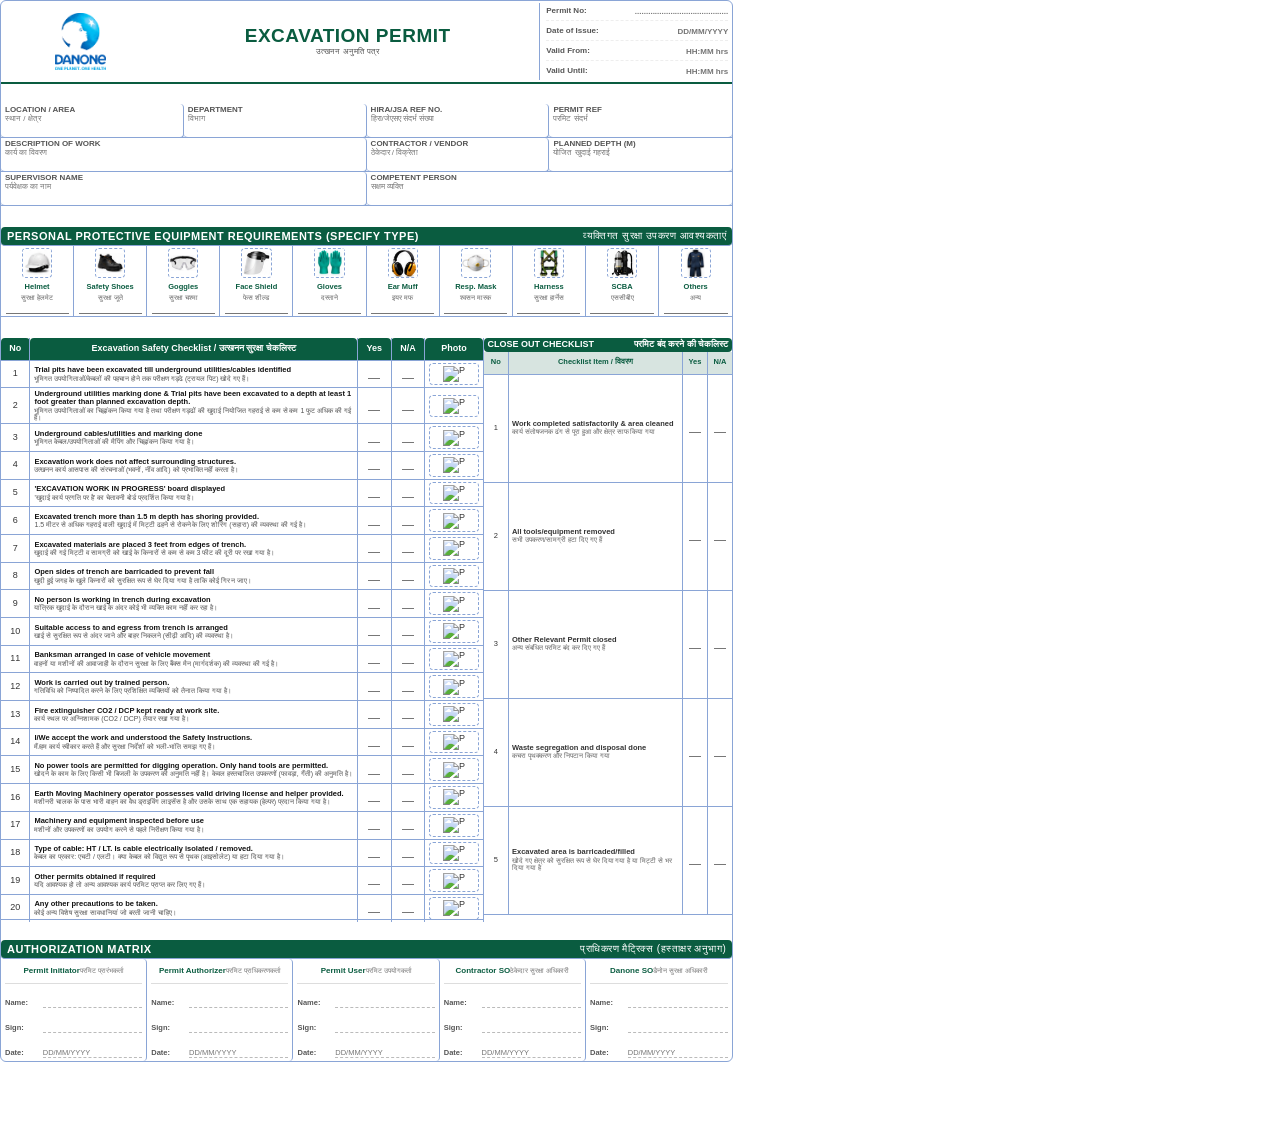
==== commit b238715e: "Major update 1.0" ====
--- a/excavation/index.html
+++ b/excavation/index.html
@@ -188,7 +188,7 @@
               </td>
               <td class="col-yes"><span class="check-blank-line"><input type="text"></span></td>
               <td class="col-na"><span class="check-blank-line"><input type="text"></span></td>
-              <td class="col-photo"><div class="photo-box" style="height:6mm;"><img src="images/photo01.jpg" alt="P"></div></td>
+              <td class="col-photo"><div class="photo-box" style="height:6mm;"><img src="images/image_1_1.jpg" alt="P"></div></td>
             </tr>
             <tr class="checklist-row" style="height: 7.1mm;">
               <td class="col-no">2</td>
@@ -200,7 +200,7 @@
               </td>
               <td class="col-yes"><span class="check-blank-line"><input type="text"></span></td>
               <td class="col-na"><span class="check-blank-line"><input type="text"></span></td>
-              <td class="col-photo"><div class="photo-box" style="height:6mm;"><img src="images/photo02.jpg" alt="P"></div></td>
+              <td class="col-photo"><div class="photo-box" style="height:6mm;"><img src="images/image_1_2.jpg" alt="P"></div></td>
             </tr>
             <tr class="checklist-row" style="height: 7.1mm;">
               <td class="col-no">3</td>
@@ -212,7 +212,7 @@
               </td>
               <td class="col-yes"><span class="check-blank-line"><input type="text"></span></td>
               <td class="col-na"><span class="check-blank-line"><input type="text"></span></td>
-              <td class="col-photo"><div class="photo-box" style="height:6mm;"><img src="images/photo03.jpg" alt="P"></div></td>
+              <td class="col-photo"><div class="photo-box" style="height:6mm;"><img src="images/image_1_3.jpg" alt="P"></div></td>
             </tr>
             <tr class="checklist-row" style="height: 7.1mm;">
               <td class="col-no">4</td>
@@ -224,7 +224,7 @@
               </td>
               <td class="col-yes"><span class="check-blank-line"><input type="text"></span></td>
               <td class="col-na"><span class="check-blank-line"><input type="text"></span></td>
-              <td class="col-photo"><div class="photo-box" style="height:6mm;"><img src="images/photo04.jpg" alt="P"></div></td>
+              <td class="col-photo"><div class="photo-box" style="height:6mm;"><img src="images/image_1_4.jpg" alt="P"></div></td>
             </tr>
             <tr class="checklist-row" style="height: 7.1mm;">
               <td class="col-no">5</td>
@@ -236,7 +236,7 @@
               </td>
               <td class="col-yes"><span class="check-blank-line"><input type="text"></span></td>
               <td class="col-na"><span class="check-blank-line"><input type="text"></span></td>
-              <td class="col-photo"><div class="photo-box" style="height:6mm;"><img src="images/photo05.jpg" alt="P"></div></td>
+              <td class="col-photo"><div class="photo-box" style="height:6mm;"><img src="images/image_1_5.jpg" alt="P"></div></td>
             </tr>
             <tr class="checklist-row" style="height: 7.1mm;">
               <td class="col-no">6</td>
@@ -248,7 +248,7 @@
               </td>
               <td class="col-yes"><span class="check-blank-line"><input type="text"></span></td>
               <td class="col-na"><span class="check-blank-line"><input type="text"></span></td>
-              <td class="col-photo"><div class="photo-box" style="height:6mm;"><img src="images/photo06.jpg" alt="P"></div></td>
+              <td class="col-photo"><div class="photo-box" style="height:6mm;"><img src="images/image_1_6.jpg" alt="P"></div></td>
             </tr>
             <tr class="checklist-row" style="height: 7.1mm;">
               <td class="col-no">7</td>
@@ -260,7 +260,7 @@
               </td>
               <td class="col-yes"><span class="check-blank-line"><input type="text"></span></td>
               <td class="col-na"><span class="check-blank-line"><input type="text"></span></td>
-              <td class="col-photo"><div class="photo-box" style="height:6mm;"><img src="images/photo07.jpg" alt="P"></div></td>
+              <td class="col-photo"><div class="photo-box" style="height:6mm;"><img src="images/image_1_7.jpg" alt="P"></div></td>
             </tr>
             <tr class="checklist-row" style="height: 7.1mm;">
               <td class="col-no">8</td>
@@ -272,7 +272,7 @@
               </td>
               <td class="col-yes"><span class="check-blank-line"><input type="text"></span></td>
               <td class="col-na"><span class="check-blank-line"><input type="text"></span></td>
-              <td class="col-photo"><div class="photo-box" style="height:6mm;"><img src="images/photo08.jpg" alt="P"></div></td>
+              <td class="col-photo"><div class="photo-box" style="height:6mm;"><img src="images/image_1_8.jpg" alt="P"></div></td>
             </tr>
             <tr class="checklist-row" style="height: 7.1mm;">
               <td class="col-no">9</td>
@@ -284,7 +284,7 @@
               </td>
               <td class="col-yes"><span class="check-blank-line"><input type="text"></span></td>
               <td class="col-na"><span class="check-blank-line"><input type="text"></span></td>
-              <td class="col-photo"><div class="photo-box" style="height:6mm;"><img src="images/photo09.jpg" alt="P"></div></td>
+              <td class="col-photo"><div class="photo-box" style="height:6mm;"><img src="images/image_1_9.jpg" alt="P"></div></td>
             </tr>
             <tr class="checklist-row" style="height: 7.1mm;">
               <td class="col-no">10</td>
@@ -296,7 +296,7 @@
               </td>
               <td class="col-yes"><span class="check-blank-line"><input type="text"></span></td>
               <td class="col-na"><span class="check-blank-line"><input type="text"></span></td>
-              <td class="col-photo"><div class="photo-box" style="height:6mm;"><img src="images/photo10.jpg" alt="P"></div></td>
+              <td class="col-photo"><div class="photo-box" style="height:6mm;"><img src="images/image_1_10.jpg" alt="P"></div></td>
             </tr>
             <tr class="checklist-row" style="height: 7.1mm;">
               <td class="col-no">11</td>
@@ -308,7 +308,7 @@
               </td>
               <td class="col-yes"><span class="check-blank-line"><input type="text"></span></td>
               <td class="col-na"><span class="check-blank-line"><input type="text"></span></td>
-              <td class="col-photo"><div class="photo-box" style="height:6mm;"><img src="images/photo11.jpg" alt="P"></div></td>
+              <td class="col-photo"><div class="photo-box" style="height:6mm;"><img src="images/image_1_11.jpg" alt="P"></div></td>
             </tr>
             <tr class="checklist-row" style="height: 7.1mm;">
               <td class="col-no">12</td>
@@ -320,7 +320,7 @@
               </td>
               <td class="col-yes"><span class="check-blank-line"><input type="text"></span></td>
               <td class="col-na"><span class="check-blank-line"><input type="text"></span></td>
-              <td class="col-photo"><div class="photo-box" style="height:6mm;"><img src="images/photo12.jpg" alt="P"></div></td>
+              <td class="col-photo"><div class="photo-box" style="height:6mm;"><img src="images/image_1_12.jpg" alt="P"></div></td>
             </tr>
             <tr class="checklist-row" style="height: 7.1mm;">
               <td class="col-no">13</td>
@@ -332,7 +332,7 @@
               </td>
               <td class="col-yes"><span class="check-blank-line"><input type="text"></span></td>
               <td class="col-na"><span class="check-blank-line"><input type="text"></span></td>
-              <td class="col-photo"><div class="photo-box" style="height:6mm;"><img src="images/photo13.jpg" alt="P"></div></td>
+              <td class="col-photo"><div class="photo-box" style="height:6mm;"><img src="images/image_1_13.jpg" alt="P"></div></td>
             </tr>
             <tr class="checklist-row" style="height: 7.1mm;">
               <td class="col-no">14</td>
@@ -344,7 +344,7 @@
               </td>
               <td class="col-yes"><span class="check-blank-line"><input type="text"></span></td>
               <td class="col-na"><span class="check-blank-line"><input type="text"></span></td>
-              <td class="col-photo"><div class="photo-box" style="height:6mm;"><img src="images/photo14.jpg" alt="P"></div></td>
+              <td class="col-photo"><div class="photo-box" style="height:6mm;"><img src="images/image_1_14.jpg" alt="P"></div></td>
             </tr>
             <tr class="checklist-row" style="height: 7.1mm;">
               <td class="col-no">15</td>
@@ -356,7 +356,7 @@
               </td>
               <td class="col-yes"><span class="check-blank-line"><input type="text"></span></td>
               <td class="col-na"><span class="check-blank-line"><input type="text"></span></td>
-              <td class="col-photo"><div class="photo-box" style="height:6mm;"><img src="images/photo15.jpg" alt="P"></div></td>
+              <td class="col-photo"><div class="photo-box" style="height:6mm;"><img src="images/image_1_15.jpg" alt="P"></div></td>
             </tr>
             <tr class="checklist-row" style="height: 7.1mm;">
               <td class="col-no">16</td>
@@ -368,7 +368,7 @@
               </td>
               <td class="col-yes"><span class="check-blank-line"><input type="text"></span></td>
               <td class="col-na"><span class="check-blank-line"><input type="text"></span></td>
-              <td class="col-photo"><div class="photo-box" style="height:6mm;"><img src="images/photo16.jpg" alt="P"></div></td>
+              <td class="col-photo"><div class="photo-box" style="height:6mm;"><img src="images/image_1_16.jpg" alt="P"></div></td>
             </tr>
             <tr class="checklist-row" style="height: 7.1mm;">
               <td class="col-no">17</td>
@@ -380,7 +380,7 @@
               </td>
               <td class="col-yes"><span class="check-blank-line"><input type="text"></span></td>
               <td class="col-na"><span class="check-blank-line"><input type="text"></span></td>
-              <td class="col-photo"><div class="photo-box" style="height:6mm;"><img src="images/photo17.jpg" alt="P"></div></td>
+              <td class="col-photo"><div class="photo-box" style="height:6mm;"><img src="images/image_1_17.jpg" alt="P"></div></td>
             </tr>
             <tr class="checklist-row" style="height: 7.1mm;">
               <td class="col-no">18</td>
@@ -392,7 +392,7 @@
               </td>
               <td class="col-yes"><span class="check-blank-line"><input type="text"></span></td>
               <td class="col-na"><span class="check-blank-line"><input type="text"></span></td>
-              <td class="col-photo"><div class="photo-box" style="height:6mm;"><img src="images/photo18.jpg" alt="P"></div></td>
+              <td class="col-photo"><div class="photo-box" style="height:6mm;"><img src="images/image_1_18.jpg" alt="P"></div></td>
             </tr>
             <tr class="checklist-row" style="height: 7.1mm;">
               <td class="col-no">19</td>
@@ -404,7 +404,7 @@
               </td>
               <td class="col-yes"><span class="check-blank-line"><input type="text"></span></td>
               <td class="col-na"><span class="check-blank-line"><input type="text"></span></td>
-              <td class="col-photo"><div class="photo-box" style="height:6mm;"><img src="images/photo19.jpg" alt="P"></div></td>
+              <td class="col-photo"><div class="photo-box" style="height:6mm;"><img src="images/image_1_19.jpg" alt="P"></div></td>
             </tr>
             <tr class="checklist-row" style="height: 7.1mm;">
               <td class="col-no">20</td>
@@ -416,7 +416,7 @@
               </td>
               <td class="col-yes"><span class="check-blank-line"><input type="text"></span></td>
               <td class="col-na"><span class="check-blank-line"><input type="text"></span></td>
-              <td class="col-photo"><div class="photo-box" style="height:6mm;"><img src="images/photo20.jpg" alt="P"></div></td>
+              <td class="col-photo"><div class="photo-box" style="height:6mm;"><img src="images/image_1_20.jpg" alt="P"></div></td>
             </tr>
           </tbody>
         </table>
--- a/excavation/style.css
+++ b/excavation/style.css
@@ -1,10 +1,10 @@
 /* Base design variables */
 :root {
-  --blue: #0a3b8c;
-  --lightblue: #dce8fa;
+  --primary: #0a5c40;
+  --primary-light: #d7e4e0;
   --border: #8aa5d6;
-  --red: #b71c1c;
-  --gray: #f7f9fc;
+  --background: #f7f9fc;
+  --text: #333;
 }
 
 /* Page Setup for Print & Display */
@@ -45,7 +45,7 @@
 
 /* Utility layout components */
 .section-header {
-  background-color: var(--blue);
+  background-color: var(--primary);
   color: #fff;
   font-size: 11px;
   font-weight: bold;
@@ -103,7 +103,7 @@
 .field-value {
   font-size: 9px;
   font-weight: bold;
-  color: var(--blue);
+  color: var(--primary);
   width: 100%;
   border: none;
   background: transparent;
@@ -134,7 +134,7 @@
 
 .line-input:focus {
   border-bottom-style: solid;
-  border-bottom-color: var(--blue);
+  border-bottom-color: var(--primary);
 }
 
 /* HEADER SECTION */
@@ -142,7 +142,7 @@
   display: grid;
   grid-template-columns: 40mm 1fr 50mm;
   align-items: center;
-  border-bottom: 2px solid var(--blue);
+  border-bottom: 2px solid var(--primary);
   height: 22mm;
   padding: 2px 4px;
 }
@@ -168,7 +168,7 @@
 }
 
 .header-title {
-  color: var(--blue);
+  color: var(--primary);
   font-size: 19px;
   font-weight: 900;
   letter-spacing: 0.5px;
@@ -212,7 +212,7 @@
 
 .meta-value {
   font-weight: bold;
-  color: var(--blue);
+  color: var(--primary);
   text-align: right;
   border: none;
   background: transparent;
@@ -293,7 +293,7 @@
 .ppe-label-en {
   font-size: 7.5px;
   font-weight: bold;
-  color: var(--blue);
+  color: var(--primary);
   line-height: 1;
 }
 
@@ -360,7 +360,7 @@
 }
 
 .checklist-table th {
-  background-color: var(--blue);
+  background-color: var(--primary);
   color: #fff;
   font-size: 9px;
   font-weight: bold;
@@ -462,7 +462,7 @@
 }
 
 .card-title {
-  background-color: var(--blue);
+  background-color: var(--primary);
   color: #fff;
   font-size: 9px;
   font-weight: bold;
@@ -498,8 +498,8 @@
 }
 
 .atmospheric-table th {
-  background-color: var(--lightblue);
-  color: var(--blue);
+  background-color: var(--primary-light);
+  color: var(--primary);
   font-weight: bold;
   height: 6mm;
 }
@@ -544,8 +544,8 @@
 }
 
 .entrant-table th {
-  background-color: var(--lightblue);
-  color: var(--blue);
+  background-color: var(--primary-light);
+  color: var(--primary);
   font-weight: bold;
   height: 6mm;
 }
@@ -589,8 +589,8 @@
 }
 
 .closeout-table th {
-  background-color: var(--lightblue);
-  color: var(--blue);
+  background-color: var(--primary-light);
+  color: var(--primary);
   font-weight: bold;
   height: 6mm;
   text-align: center;
@@ -639,7 +639,7 @@
 .auth-box-title {
   font-size: 8px;
   font-weight: bold;
-  color: var(--blue);
+  color: var(--primary);
   border-bottom: 1px solid #ddd;
   padding-bottom: 1px;
   line-height: 1.1;
@@ -677,3 +677,9 @@
 .hindi-text {
   font-family: Arial, Helvetica, sans-serif;
 }
+
+/* Rounded visual updates */
+.permit-container { border-radius: 6px; overflow: hidden; }
+.section-header, .field-box, .ppe-icon, .photo-box, .right-card, .card-title, .auth-box { border-radius: 4px; }
+.photo-box { overflow: hidden; }
+.checklist-table th { border-radius: 4px 4px 0 0; }
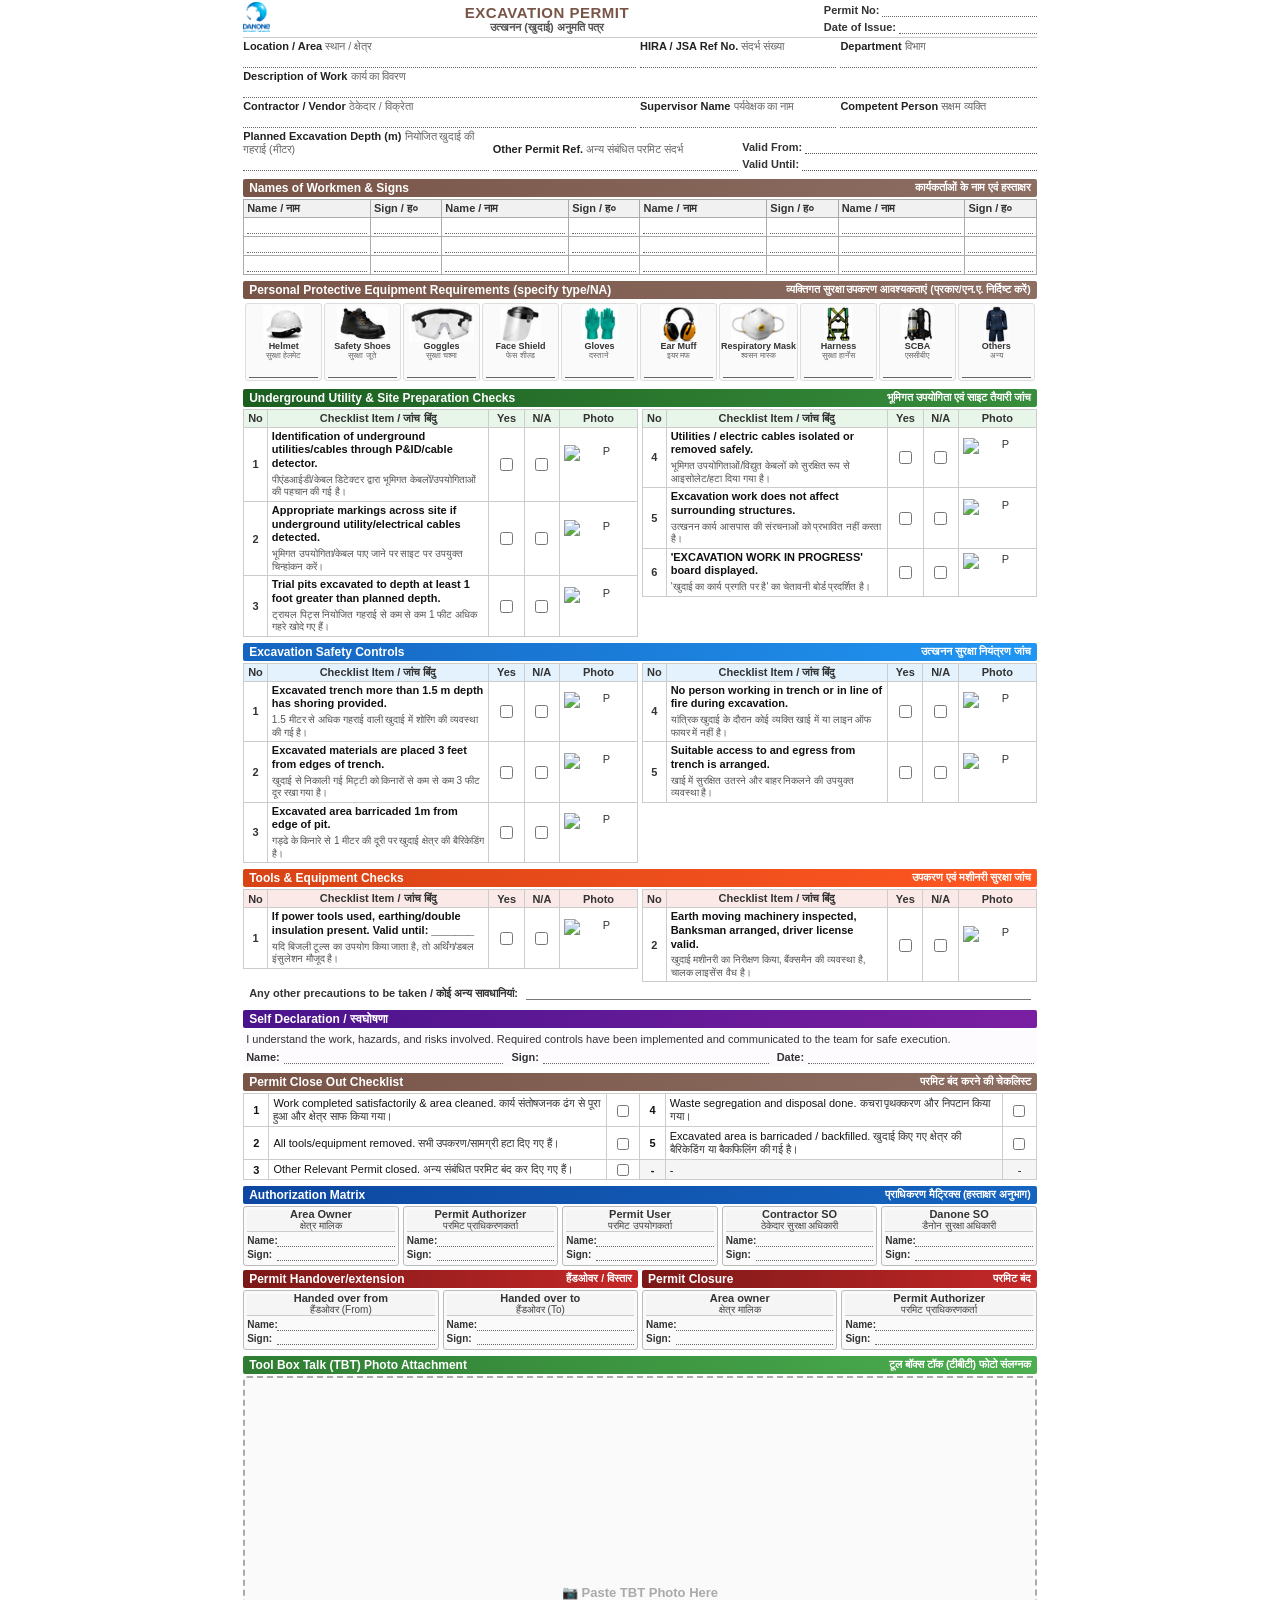
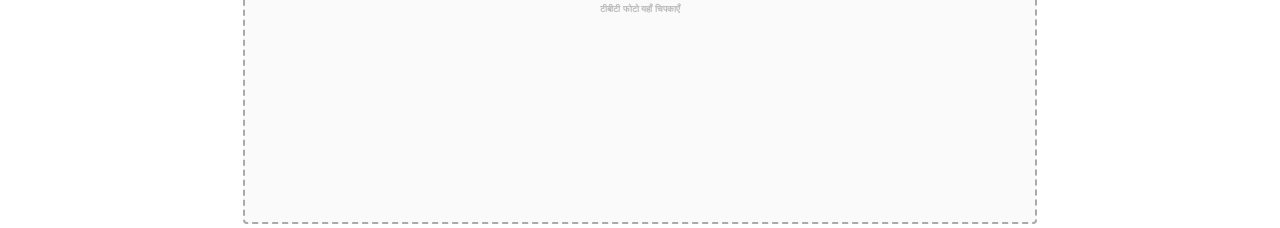
==== commit 66357ef8: "update 1.1" ====
--- a/excavation/index.html
+++ b/excavation/index.html
@@ -1,102 +1,651 @@
 <!DOCTYPE html>
 <html lang="en">
+
 <head>
   <meta charset="UTF-8">
+  <meta name="viewport" content="width=device-width, initial-scale=1.0">
   <title>Excavation Permit</title>
-  <link rel="stylesheet" href="style.css">
   <style>
-    .checklist-row { height: 7.1mm !important; }
-    .closeout-table td { height: 8.8mm !important; }
+    /* ==========================================
+       GLOBAL A4 PRINT OPTIMIZATION STYLES
+       ========================================== */
+    @page {
+      size: A4 portrait;
+      margin: 5mm;
+    }
+
+    body {
+      font-family: Arial, sans-serif;
+      margin: 0;
+      padding: 0;
+      font-size: 12px;
+      color: #333;
+      background-color: #fff;
+      -webkit-print-color-adjust: exact;
+      print-color-adjust: exact;
+    }
+
+    .permit-wrapper {
+      max-width: 210mm;
+      margin: 0 auto;
+      box-sizing: border-box;
+    }
+
+    /* Card Containers */
+    .card {
+      border: none;
+      border-radius: 0;
+      margin-bottom: 2px;         /* reduced to 2px */
+      padding: 2px 0;             /* reduced padding */
+      background: #fff;
+      box-sizing: border-box;
+      page-break-inside: avoid;
+      break-inside: avoid;
+    }
+
+    .card-header {
+      background: linear-gradient(90deg, #795548, #8d6e63);
+      color: #fff;
+      font-weight: bold;
+      padding: 2px 6px;           /* reduced vertical padding */
+      font-size: 12px;            /* slightly smaller for packing */
+      display: flex;
+      justify-content: space-between;
+      border-radius: 2px;
+      margin-bottom: 2px;         /* reduced to 2px */
+    }
+
+    .hi {
+      font-family: 'Mangal', sans-serif;
+      font-size: 10.5px;          /* slightly smaller */
+      font-weight: normal;
+      color: #eef2f7;
+    }
+
+    .card-header .hi {
+      color: #fff;
+      font-weight: bold;
+    }
+
+    /* Form Fields Styling */
+    input[type="text"] {
+      width: 100%;
+      border: none;
+      border-bottom: 1px dotted #666;
+      font-size: 11px;
+      padding: 0 0 1px 0;
+      outline: none;
+      box-sizing: border-box;
+      background: transparent;
+    }
+
+    input[type="checkbox"] {
+      width: 12px;
+      height: 12px;
+      margin: 0 auto;
+      display: inline-block;
+      vertical-align: middle;
+      cursor: pointer;
+    }
+
+    /* ==========================================
+       SECTION 1: HEADER & META STYLES
+       ========================================== */
+    .header-grid {
+      display: grid;
+      grid-template-columns: auto 1fr auto;
+      gap: 8px;                   /* reduced gap */
+      align-items: center;
+      border-bottom: 1px solid #ccc;
+      padding-bottom: 2px;        /* reduced */
+      margin-bottom: 2px;         /* reduced */
+    }
+
+    .logo-box img {
+      height: 30px;
+    }
+
+    .permit-title {
+      text-align: center;
+    }
+
+    .permit-title h1 {
+      margin: 0;
+      font-size: 15px;
+      color: #795548;
+      letter-spacing: 0.5px;
+    }
+
+    .permit-title .subtitle {
+      font-size: 11px;
+      color: #555;
+      font-weight: bold;
+    }
+
+    .meta-grid {
+      display: grid;
+      grid-template-columns: repeat(2, 130px);
+      gap: 3px;
+    }
+
+    .meta-row {
+      display: flex;
+      align-items: center;
+      font-size: 11px;
+    }
+
+    .meta-label {
+      font-weight: bold;
+      white-space: nowrap;
+      margin-right: 3px;
+      width: 72px;
+      display: inline-block;
+    }
+
+    .field-grid {
+      display: grid;
+      gap: 4px;                   /* reduced gap */
+      margin-bottom: 2px;         /* reduced from 3px */
+      align-items: end;
+    }
+
+    .field-box {
+      display: flex;
+      flex-direction: column;
+    }
+
+    .field-label {
+      font-weight: bold;
+      font-size: 11px;
+      color: #222;
+      margin-bottom: 1px;
+    }
+
+    .field-label .hi {
+      color: #666;
+      font-weight: normal;
+    }
+
+    /* ==========================================
+       SECTION 3: WORKMEN DETAILS STYLES
+       ========================================== */
+    .workmen-table {
+      width: 100%;
+      border-collapse: collapse;
+    }
+
+    .workmen-table th,
+    .workmen-table td {
+      border: 1px solid #aaa;
+      padding: 2px 3px;           /* reduced padding */
+      font-size: 11px;
+      text-align: left;
+    }
+
+    .workmen-table th {
+      background-color: #f1f1f1;
+      font-weight: bold;
+    }
+
+    /* ==========================================
+       SECTION 4: PPE GRID STYLES
+       ========================================== */
+    .ppe-grid {
+      display: grid;
+      grid-template-columns: repeat(10, 1fr);
+      gap: 2px;
+      padding: 2px;
+    }
+
+    .ppe-cell {
+      border: 1px solid #ddd;
+      border-radius: 3px;
+      padding: 2px 1px;
+      display: flex;
+      flex-direction: column;
+      align-items: center;
+      text-align: center;
+      background: #fafafa;
+    }
+
+    .ppe-icon {
+      width: 100%;
+      height: 36px;
+      display: flex;
+      align-items: center;
+      justify-content: center;
+    }
+
+    .ppe-icon img {
+      max-height: 36px;
+      max-width: 100%;
+      object-fit: contain;
+    }
+
+    .ppe-label-en {
+      font-weight: bold;
+      font-size: 9px;
+      line-height: 1.1;
+      white-space: nowrap;
+    }
+
+    .ppe-label-hi {
+      font-size: 8px;
+      color: #666;
+      line-height: 1.1;
+      white-space: nowrap;
+    }
+
+    .ppe-blank {
+      width: 95%;
+      margin-top: 2px;
+      border-bottom: 1px solid #666;
+    }
+
+    .ppe-blank input {
+      border: none;
+      background: transparent;
+      outline: none;
+      width: 100%;
+      text-align: center;
+      font-size: 9px;
+      color: #b71c1c;
+      padding: 0;
+      height: 11px;
+    }
+
+    /* ==========================================
+       COMPACT 2-COLUMN CHECKLIST CARDS LAYOUT
+       ========================================== */
+    .two-column-row {
+      display: grid;
+      grid-template-columns: 1fr 1fr;
+      gap: 4px;                   /* reduced gap */
+    }
+
+    .left-card,
+    .right-card {
+      border: none;               /* removed border to pack space */
+      border-radius: 0;
+      background: transparent;
+      padding: 0;
+    }
+
+    .checklist-table {
+      width: 100%;
+      border-collapse: collapse;
+    }
+
+    .checklist-table th,
+    .checklist-table td {
+      border: 1px solid #ccc;
+      padding: 2px 4px;           /* reduced from 4px 6px */
+      font-size: 11px;
+      vertical-align: middle;
+    }
+
+    .checklist-table th {
+      font-weight: bold;
+    }
+
+    .col-no {
+      width: 5%;
+      text-align: center;
+      font-weight: bold;
+    }
+
+    .col-desc {
+      width: 57%;
+    }
+
+    .col-yes {
+      width: 9%;
+      text-align: center;
+    }
+
+    .col-na {
+      width: 9%;
+      text-align: center;
+    }
+
+    .col-photo {
+      width: 20%;
+      text-align: center;
+      padding: 1px;
+    }
+
+    .desc-en {
+      display: block;
+      font-weight: bold;
+      color: #111;
+      line-height: 1.25;
+      font-size: 11px;
+    }
+
+    .desc-hi {
+      display: block;
+      color: #555;
+      line-height: 1.25;
+      font-size: 10px;
+      margin-top: 3px;
+    }
+
+    .check-box input {
+      text-align: center;
+      height: 13px;
+      width: 13px;
+    }
+
+    .photo-box img {
+      height: 38px;
+      width: 100%;
+      object-fit: contain;
+      display: block;
+      margin: 0 auto;
+    }
+
+    /* ==========================================
+       SECTION 7: SELF DECLARATION STYLES
+       ========================================== */
+    .declaration-box {
+      padding: 3px;
+      background: #fdfbfe;
+    }
+
+    .declaration-box p {
+      margin: 0 0 3px 0;
+      font-size: 11px;
+      line-height: 1.25;
+    }
+
+    .declaration-fields {
+      display: flex;
+      justify-content: space-between;
+      gap: 8px;
+    }
+
+    .declaration-field {
+      flex: 1;
+      display: flex;
+      align-items: center;
+      font-weight: bold;
+      font-size: 11px;
+    }
+
+    .decl-line {
+      flex: 1;
+      margin-left: 4px;
+    }
+
+    /* ==========================================
+       SECTION 8: PERMIT CLOSE OUT STYLES
+       ========================================== */
+    .closeout-table {
+      width: 100%;
+      border-collapse: collapse;
+    }
+
+    .closeout-table th,
+    .closeout-table td {
+      border: 1px solid #ccc;
+      padding: 3px 4px;
+      font-size: 11px;
+    }
+
+    .closeout-table td {
+      color: #111;
+    }
+
+    .closeout-table .hi {
+      color: #333;
+      font-weight: 400;
+    }
+
+    .closeout-table th {
+      background-color: #efebe9;
+    }
+
+    /* ==========================================
+       SECTION 9: AUTHORIZATION MATRIX STYLES
+       ========================================== */
+    .auth-grid {
+      display: grid;
+      grid-template-columns: repeat(5, 1fr);
+      gap: 4px;
+    }
+
+    .auth-box {
+      border: 1px solid #bbb;
+      border-radius: 3px;
+      padding: 3px;
+      background: #fafafa;
+    }
+
+    .auth-box-title {
+      font-weight: bold;
+      font-size: 11px;
+      text-align: center;
+      border-bottom: 1px solid #ccc;
+      padding-bottom: 1px;        /* reduced */
+      margin-bottom: 2px;         /* reduced */
+      height: 20px;               /* reduced from 28px */
+      display: flex;
+      flex-direction: column;
+      justify-content: center;
+      background: #f5f5f5;
+    }
+
+    .auth-box-title .hi {
+      color: #444;
+      font-size: 10px;
+    }
+
+    .auth-field {
+      display: flex;
+      align-items: center;
+      margin-bottom: 1px;
+      font-size: 10px;
+    }
+
+    .auth-label {
+      font-weight: bold;
+      width: 30px;
+    }
+
+    .auth-input {
+      flex: 1;
+      height: 13px;
+      font-size: 10px;
+    }
+
+    .auth-grid-2 {
+      display: grid;
+      grid-template-columns: 1fr 1fr;
+      gap: 4px;
+    }
+
+    .tbt-card {
+      margin-top: 4px;
+    }
+
+    .tbt-image-container {
+      text-align: center;
+      padding: 6px;
+      background: #fafafa;
+      border: 1px dashed #bbb;
+      border-radius: 4px;
+      min-height: 350px;
+      display: flex;
+      justify-content: center;
+      align-items: center;
+      box-sizing: border-box;
+    }
+
+    .tbt-image-container img {
+      max-width: 100%;
+      max-height: 320px;
+      object-fit: contain;
+      display: block;
+      margin: 0 auto;
+    }
+
+    @media print {
+      .page-break {
+        page-break-after: always;
+        break-after: always;
+        height: 0;
+        margin: 0;
+        padding: 0;
+        border: none;
+      }
+    }
   </style>
 </head>
+
 <body>
-  <div class="permit-container">
-    
-    <!-- HEADER -->
-    <header class="header-section">
-      <div class="header-logo">
-        <img src="images/logo.png" alt="DANONE LOGO">
-      </div>
-      <div class="header-title-container">
-        <h1 class="header-title">EXCAVATION PERMIT</h1>
-        <div class="header-subtitle">उत्खनन अनुमति पत्र</div>
-      </div>
-      <div class="header-meta">
-        
-        <div class="meta-row">
-          <span class="meta-label">Permit No:</span>
-          <input type="text" class="meta-value" placeholder="..........................................">
-        </div>
-        <div class="meta-row">
-          <span class="meta-label">Date of Issue:</span>
-          <input type="text" class="meta-value" placeholder="DD/MM/YYYY">
-        </div>
-        <div class="meta-row">
-          <span class="meta-label">Valid From:</span>
-          <input type="text" class="meta-value" placeholder="HH:MM hrs">
-        </div>
-        <div class="meta-row">
-          <span class="meta-label">Valid Until:</span>
-          <input type="text" class="meta-value" placeholder="HH:MM hrs">
-        </div>
-      </div>
-    </header>
-    
-    
-    <!-- PERMIT INFORMATION -->
-    <section class="info-section">
-      <div class="form-grid" style="grid-template-columns: 1fr 1fr 1fr 1fr; height: 9mm;">
+  <div class="permit-wrapper">
+
+    <!-- Card 1: Header & Meta -->
+    <div class="card">
+      <div class="header-grid">
+        <div class="logo-box">
+          <img src="images/logo.png" alt="Danone Logo">
+        </div>
+        <div class="permit-title">
+          <h1>EXCAVATION PERMIT</h1>
+          <div class="subtitle">उत्खनन (खुदाई) अनुमति पत्र</div>
+        </div>
+        <div class="meta-grid" style="grid-template-columns: 1fr;">
+          <div class="meta-row">
+            <span class="meta-label">Permit No:</span>
+            <input type="text" class="meta-value">
+          </div>
+          <div class="meta-row">
+            <span class="meta-label">Date of Issue:</span>
+            <input type="text" class="meta-value">
+          </div>
+        </div>
+      </div>
+
+      <!-- Section 1: Permit Details -->
+      <div class="field-grid" style="grid-template-columns: 2fr 1fr 1fr;">
         <div class="field-box">
-          <label class="field-label">Location / Area <span class="field-label-hindi">स्थान / क्षेत्र</span></label>
+          <label class="field-label">Location / Area <span class="hi">स्थान / क्षेत्र</span></label>
           <input type="text" class="field-value">
         </div>
         <div class="field-box">
-          <label class="field-label">Department <span class="field-label-hindi">विभाग</span></label>
+          <label class="field-label">HIRA / JSA Ref No. <span class="hi">संदर्भ संख्या</span></label>
           <input type="text" class="field-value">
         </div>
         <div class="field-box">
-          <label class="field-label">HIRA/JSA Ref No. <span class="field-label-hindi">हिरा/जेएसए संदर्भ संख्या</span></label>
+          <label class="field-label">Department <span class="hi">विभाग</span></label>
           <input type="text" class="field-value">
         </div>
+      </div>
+
+      <div class="field-grid" style="grid-template-columns: 1fr;">
         <div class="field-box">
-          <label class="field-label">Permit Ref <span class="field-label-hindi">परमिट संदर्भ</span></label>
+          <label class="field-label">Description of Work <span class="hi">कार्य का विवरण</span></label>
           <input type="text" class="field-value">
         </div>
       </div>
-      
-      <div class="form-grid" style="grid-template-columns: 2fr 1fr 1fr; height: 9mm;">
+
+      <div class="field-grid" style="grid-template-columns: 2fr 1fr 1fr;">
         <div class="field-box">
-          <label class="field-label">Description of Work <span class="field-label-hindi">कार्य का विवरण</span></label>
+          <label class="field-label">Contractor / Vendor <span class="hi">ठेकेदार / विक्रेता</span></label>
           <input type="text" class="field-value">
         </div>
         <div class="field-box">
-          <label class="field-label">Contractor / Vendor <span class="field-label-hindi">ठेकेदार / विक्रेता</span></label>
+          <label class="field-label">Supervisor Name <span class="hi">पर्यवेक्षक का नाम</span></label>
           <input type="text" class="field-value">
         </div>
         <div class="field-box">
-          <label class="field-label">Planned Depth (m) <span class="field-label-hindi">योजित खुदाई गहराई</span></label>
+          <label class="field-label">Competent Person <span class="hi">सक्षम व्यक्ति</span></label>
           <input type="text" class="field-value">
         </div>
       </div>
 
-      <div class="form-grid" style="grid-template-columns: 1fr 1fr; height: 9mm;">
+      <div class="field-grid" style="grid-template-columns: 1fr 1fr 1.2fr;">
         <div class="field-box">
-          <label class="field-label">Supervisor Name <span class="field-label-hindi">पर्यवेक्षक का नाम</span></label>
+          <label class="field-label">Planned Excavation Depth (m) <span class="hi">नियोजित खुदाई की गहराई (मीटर)</span></label>
           <input type="text" class="field-value">
         </div>
         <div class="field-box">
-          <label class="field-label">Competent Person <span class="field-label-hindi">सक्षम व्यक्ति</span></label>
+          <label class="field-label">Other Permit Ref. <span class="hi">अन्य संबंधित परमिट संदर्भ</span></label>
           <input type="text" class="field-value">
         </div>
-      </div>
-    </section>
-
-    
-    <!-- PPE GRID SECTION -->
-    <section class="ppe-section">
-      <div class="section-header">
-        <span>Personal Protective Equipment Requirements (specify type)</span>
-        <span class="hindi-header">व्यक्तिगत सुरक्षा उपकरण आवश्यकताएं</span>
+        <div class="field-box" style="display: flex; flex-direction: column; gap: 3px; justify-content: flex-end;">
+          <div class="meta-row" style="font-size: 11px; align-items: center;">
+            <span class="meta-label" style="width: 65px; font-weight: bold;">Valid From:</span>
+            <input type="text" class="meta-value" style="font-size: 11px; border: none; border-bottom: 1px dotted #555; text-align: left; width: 100%;">
+          </div>
+          <div class="meta-row" style="font-size: 11px; align-items: center;">
+            <span class="meta-label" style="width: 65px; font-weight: bold;">Valid Until:</span>
+            <input type="text" class="meta-value" style="font-size: 11px; border: none; border-bottom: 1px dotted #555; text-align: left; width: 100%;">
+          </div>
+        </div>
+      </div>
+    </div>
+
+    <!-- Card 2: Workmen Details -->
+    <div class="card">
+      <div class="card-header">
+        <span>Names of Workmen &amp; Signs</span>
+        <span class="hi">कार्यकर्ताओं के नाम एवं हस्ताक्षर</span>
+      </div>
+      <table class="workmen-table">
+        <thead>
+          <tr>
+            <th style="width:16%">Name / नाम</th>
+            <th style="width:9%">Sign / ह०</th>
+            <th style="width:16%">Name / नाम</th>
+            <th style="width:9%">Sign / ह०</th>
+            <th style="width:16%">Name / नाम</th>
+            <th style="width:9%">Sign / ह०</th>
+            <th style="width:16%">Name / नाम</th>
+            <th style="width:9%">Sign / ह०</th>
+          </tr>
+        </thead>
+        <tbody>
+          <tr>
+            <td><input type="text"></td>
+            <td><input type="text"></td>
+            <td><input type="text"></td>
+            <td><input type="text"></td>
+            <td><input type="text"></td>
+            <td><input type="text"></td>
+            <td><input type="text"></td>
+            <td><input type="text"></td>
+          </tr>
+          <tr>
+            <td><input type="text"></td>
+            <td><input type="text"></td>
+            <td><input type="text"></td>
+            <td><input type="text"></td>
+            <td><input type="text"></td>
+            <td><input type="text"></td>
+            <td><input type="text"></td>
+            <td><input type="text"></td>
+          </tr>
+          <tr>
+            <td><input type="text"></td>
+            <td><input type="text"></td>
+            <td><input type="text"></td>
+            <td><input type="text"></td>
+            <td><input type="text"></td>
+            <td><input type="text"></td>
+            <td><input type="text"></td>
+            <td><input type="text"></td>
+          </tr>
+        </tbody>
+      </table>
+    </div>
+
+    <!-- Card 3: PPE Checklist -->
+    <div class="card">
+      <div class="card-header">
+        <span>Personal Protective Equipment Requirements (specify type/NA)</span>
+        <span class="hi">व्यक्तिगत सुरक्षा उपकरण आवश्यकताएं (प्रकार/एन.ए. निर्दिष्ट करें)</span>
       </div>
       <div class="ppe-grid">
         <div class="ppe-cell">
@@ -106,7 +655,7 @@
           <div class="ppe-blank"><input type="text"></div>
         </div>
         <div class="ppe-cell">
-          <div class="ppe-icon"><img src="images/shoes.jpg" alt="Shoes"></div>
+          <div class="ppe-icon"><img src="images/shoes.jpg" alt="Safety Shoes"></div>
           <span class="ppe-label-en">Safety Shoes</span>
           <span class="ppe-label-hi">सुरक्षा जूते</span>
           <div class="ppe-blank"><input type="text"></div>
@@ -136,8 +685,8 @@
           <div class="ppe-blank"><input type="text"></div>
         </div>
         <div class="ppe-cell">
-          <div class="ppe-icon"><img src="images/mask.jpg" alt="Resp. Mask"></div>
-          <span class="ppe-label-en">Resp. Mask</span>
+          <div class="ppe-icon"><img src="images/mask.jpg" alt="Respiratory Mask"></div>
+          <span class="ppe-label-en">Respiratory Mask</span>
           <span class="ppe-label-hi">श्वसन मास्क</span>
           <div class="ppe-blank"><input type="text"></div>
         </div>
@@ -160,424 +709,416 @@
           <div class="ppe-blank"><input type="text"></div>
         </div>
       </div>
-    </section>
-    
-
-    <!-- MAIN CONTENT SPLIT -->
-    <div class="main-content-split">
-      <section class="checklist-container">
-        <table class="checklist-table">
-          <thead>
-            <tr>
-              <th class="col-no">No</th>
-              <th class="col-desc">Excavation Safety Checklist / उत्खनन सुरक्षा चेकलिस्ट</th>
-              <th class="col-yes">Yes</th>
-              <th class="col-na">N/A</th>
-              <th class="col-photo">Photo</th>
-            </tr>
-          </thead>
-          <tbody>
-            
-            <tr class="checklist-row" style="height: 7.1mm;">
-              <td class="col-no">1</td>
-              <td class="col-desc">
-                <div class="checklist-desc">
-                  <span class="desc-en" style="font-size:7.5px;">Trial pits have been excavated till underground utilities/cables identified</span>
-                  <span class="desc-hi" style="font-size:7px; color:#555;">भूमिगत उपयोगिताओं/केबलों की पहचान होने तक परीक्षण गड्ढे (ट्रायल पिट) खोदे गए हैं।</span>
-                </div>
-              </td>
-              <td class="col-yes"><span class="check-blank-line"><input type="text"></span></td>
-              <td class="col-na"><span class="check-blank-line"><input type="text"></span></td>
-              <td class="col-photo"><div class="photo-box" style="height:6mm;"><img src="images/image_1_1.jpg" alt="P"></div></td>
-            </tr>
-            <tr class="checklist-row" style="height: 7.1mm;">
-              <td class="col-no">2</td>
-              <td class="col-desc">
-                <div class="checklist-desc">
-                  <span class="desc-en" style="font-size:7.5px;">Underground utilities marking done & Trial pits have been excavated to a depth at least 1 foot greater than planned excavation depth.</span>
-                  <span class="desc-hi" style="font-size:7px; color:#555;">भूमिगत उपयोगिताओं का चिह्नांकन किया गया है तथा परीक्षण गड्ढों की खुदाई नियोजित गहराई से कम से कम 1 फुट अधिक की गई है।</span>
-                </div>
-              </td>
-              <td class="col-yes"><span class="check-blank-line"><input type="text"></span></td>
-              <td class="col-na"><span class="check-blank-line"><input type="text"></span></td>
-              <td class="col-photo"><div class="photo-box" style="height:6mm;"><img src="images/image_1_2.jpg" alt="P"></div></td>
-            </tr>
-            <tr class="checklist-row" style="height: 7.1mm;">
-              <td class="col-no">3</td>
-              <td class="col-desc">
-                <div class="checklist-desc">
-                  <span class="desc-en" style="font-size:7.5px;">Underground cables/utilities and marking done</span>
-                  <span class="desc-hi" style="font-size:7px; color:#555;">भूमिगत केबल/उपयोगिताओं की मैपिंग और चिह्नांकन किया गया है।</span>
-                </div>
-              </td>
-              <td class="col-yes"><span class="check-blank-line"><input type="text"></span></td>
-              <td class="col-na"><span class="check-blank-line"><input type="text"></span></td>
-              <td class="col-photo"><div class="photo-box" style="height:6mm;"><img src="images/image_1_3.jpg" alt="P"></div></td>
-            </tr>
-            <tr class="checklist-row" style="height: 7.1mm;">
-              <td class="col-no">4</td>
-              <td class="col-desc">
-                <div class="checklist-desc">
-                  <span class="desc-en" style="font-size:7.5px;">Excavation work does not affect surrounding structures.</span>
-                  <span class="desc-hi" style="font-size:7px; color:#555;">उत्खनन कार्य आसपास की संरचनाओं (भवनों, नींव आदि) को प्रभावित नहीं करता है।</span>
-                </div>
-              </td>
-              <td class="col-yes"><span class="check-blank-line"><input type="text"></span></td>
-              <td class="col-na"><span class="check-blank-line"><input type="text"></span></td>
-              <td class="col-photo"><div class="photo-box" style="height:6mm;"><img src="images/image_1_4.jpg" alt="P"></div></td>
-            </tr>
-            <tr class="checklist-row" style="height: 7.1mm;">
-              <td class="col-no">5</td>
-              <td class="col-desc">
-                <div class="checklist-desc">
-                  <span class="desc-en" style="font-size:7.5px;">'EXCAVATION WORK IN PROGRESS' board displayed</span>
-                  <span class="desc-hi" style="font-size:7px; color:#555;">'खुदाई कार्य प्रगति पर है' का चेतावनी बोर्ड प्रदर्शित किया गया है।</span>
-                </div>
-              </td>
-              <td class="col-yes"><span class="check-blank-line"><input type="text"></span></td>
-              <td class="col-na"><span class="check-blank-line"><input type="text"></span></td>
-              <td class="col-photo"><div class="photo-box" style="height:6mm;"><img src="images/image_1_5.jpg" alt="P"></div></td>
-            </tr>
-            <tr class="checklist-row" style="height: 7.1mm;">
-              <td class="col-no">6</td>
-              <td class="col-desc">
-                <div class="checklist-desc">
-                  <span class="desc-en" style="font-size:7.5px;">Excavated trench more than 1.5 m depth has shoring provided.</span>
-                  <span class="desc-hi" style="font-size:7px; color:#555;">1.5 मीटर से अधिक गहराई वाली खुदाई में मिट्टी ढहने से रोकने के लिए शोरिंग (सहारा) की व्यवस्था की गई है।</span>
-                </div>
-              </td>
-              <td class="col-yes"><span class="check-blank-line"><input type="text"></span></td>
-              <td class="col-na"><span class="check-blank-line"><input type="text"></span></td>
-              <td class="col-photo"><div class="photo-box" style="height:6mm;"><img src="images/image_1_6.jpg" alt="P"></div></td>
-            </tr>
-            <tr class="checklist-row" style="height: 7.1mm;">
-              <td class="col-no">7</td>
-              <td class="col-desc">
-                <div class="checklist-desc">
-                  <span class="desc-en" style="font-size:7.5px;">Excavated materials are placed 3 feet from edges of trench.</span>
-                  <span class="desc-hi" style="font-size:7px; color:#555;">खुदाई की गई मिट्टी व सामग्री को खाई के किनारों से कम से कम 3 फीट की दूरी पर रखा गया है।</span>
-                </div>
-              </td>
-              <td class="col-yes"><span class="check-blank-line"><input type="text"></span></td>
-              <td class="col-na"><span class="check-blank-line"><input type="text"></span></td>
-              <td class="col-photo"><div class="photo-box" style="height:6mm;"><img src="images/image_1_7.jpg" alt="P"></div></td>
-            </tr>
-            <tr class="checklist-row" style="height: 7.1mm;">
-              <td class="col-no">8</td>
-              <td class="col-desc">
-                <div class="checklist-desc">
-                  <span class="desc-en" style="font-size:7.5px;">Open sides of trench are barricaded to prevent fall</span>
-                  <span class="desc-hi" style="font-size:7px; color:#555;">खुदी हुई जगह के खुले किनारों को सुरक्षित रूप से घेर दिया गया है ताकि कोई गिर न जाए।</span>
-                </div>
-              </td>
-              <td class="col-yes"><span class="check-blank-line"><input type="text"></span></td>
-              <td class="col-na"><span class="check-blank-line"><input type="text"></span></td>
-              <td class="col-photo"><div class="photo-box" style="height:6mm;"><img src="images/image_1_8.jpg" alt="P"></div></td>
-            </tr>
-            <tr class="checklist-row" style="height: 7.1mm;">
-              <td class="col-no">9</td>
-              <td class="col-desc">
-                <div class="checklist-desc">
-                  <span class="desc-en" style="font-size:7.5px;">No person is working in trench during excavation</span>
-                  <span class="desc-hi" style="font-size:7px; color:#555;">यांत्रिक खुदाई के दौरान खाई के अंदर कोई भी व्यक्ति काम नहीं कर रहा है।</span>
-                </div>
-              </td>
-              <td class="col-yes"><span class="check-blank-line"><input type="text"></span></td>
-              <td class="col-na"><span class="check-blank-line"><input type="text"></span></td>
-              <td class="col-photo"><div class="photo-box" style="height:6mm;"><img src="images/image_1_9.jpg" alt="P"></div></td>
-            </tr>
-            <tr class="checklist-row" style="height: 7.1mm;">
-              <td class="col-no">10</td>
-              <td class="col-desc">
-                <div class="checklist-desc">
-                  <span class="desc-en" style="font-size:7.5px;">Suitable access to and egress from trench is arranged</span>
-                  <span class="desc-hi" style="font-size:7px; color:#555;">खाई से सुरक्षित रूप से अंदर जाने और बाहर निकलने (सीढ़ी आदि) की व्यवस्था है।</span>
-                </div>
-              </td>
-              <td class="col-yes"><span class="check-blank-line"><input type="text"></span></td>
-              <td class="col-na"><span class="check-blank-line"><input type="text"></span></td>
-              <td class="col-photo"><div class="photo-box" style="height:6mm;"><img src="images/image_1_10.jpg" alt="P"></div></td>
-            </tr>
-            <tr class="checklist-row" style="height: 7.1mm;">
-              <td class="col-no">11</td>
-              <td class="col-desc">
-                <div class="checklist-desc">
-                  <span class="desc-en" style="font-size:7.5px;">Banksman arranged in case of vehicle movement</span>
-                  <span class="desc-hi" style="font-size:7px; color:#555;">वाहनों या मशीनों की आवाजाही के दौरान सुरक्षा के लिए बैंक्स मैन (मार्गदर्शक) की व्यवस्था की गई है।</span>
-                </div>
-              </td>
-              <td class="col-yes"><span class="check-blank-line"><input type="text"></span></td>
-              <td class="col-na"><span class="check-blank-line"><input type="text"></span></td>
-              <td class="col-photo"><div class="photo-box" style="height:6mm;"><img src="images/image_1_11.jpg" alt="P"></div></td>
-            </tr>
-            <tr class="checklist-row" style="height: 7.1mm;">
-              <td class="col-no">12</td>
-              <td class="col-desc">
-                <div class="checklist-desc">
-                  <span class="desc-en" style="font-size:7.5px;">Work is carried out by trained person.</span>
-                  <span class="desc-hi" style="font-size:7px; color:#555;">गतिविधि को निष्पादित करने के लिए प्रशिक्षित व्यक्तियों को तैनात किया गया है।</span>
-                </div>
-              </td>
-              <td class="col-yes"><span class="check-blank-line"><input type="text"></span></td>
-              <td class="col-na"><span class="check-blank-line"><input type="text"></span></td>
-              <td class="col-photo"><div class="photo-box" style="height:6mm;"><img src="images/image_1_12.jpg" alt="P"></div></td>
-            </tr>
-            <tr class="checklist-row" style="height: 7.1mm;">
-              <td class="col-no">13</td>
-              <td class="col-desc">
-                <div class="checklist-desc">
-                  <span class="desc-en" style="font-size:7.5px;">Fire extinguisher CO2 / DCP kept ready at work site.</span>
-                  <span class="desc-hi" style="font-size:7px; color:#555;">कार्य स्थल पर अग्निशामक (CO2 / DCP) तैयार रखा गया है।</span>
-                </div>
-              </td>
-              <td class="col-yes"><span class="check-blank-line"><input type="text"></span></td>
-              <td class="col-na"><span class="check-blank-line"><input type="text"></span></td>
-              <td class="col-photo"><div class="photo-box" style="height:6mm;"><img src="images/image_1_13.jpg" alt="P"></div></td>
-            </tr>
-            <tr class="checklist-row" style="height: 7.1mm;">
-              <td class="col-no">14</td>
-              <td class="col-desc">
-                <div class="checklist-desc">
-                  <span class="desc-en" style="font-size:7.5px;">I/We accept the work and understood the Safety Instructions.</span>
-                  <span class="desc-hi" style="font-size:7px; color:#555;">मैं/हम कार्य स्वीकार करते हैं और सुरक्षा निर्देशों को भली-भांति समझ गए हैं।</span>
-                </div>
-              </td>
-              <td class="col-yes"><span class="check-blank-line"><input type="text"></span></td>
-              <td class="col-na"><span class="check-blank-line"><input type="text"></span></td>
-              <td class="col-photo"><div class="photo-box" style="height:6mm;"><img src="images/image_1_14.jpg" alt="P"></div></td>
-            </tr>
-            <tr class="checklist-row" style="height: 7.1mm;">
-              <td class="col-no">15</td>
-              <td class="col-desc">
-                <div class="checklist-desc">
-                  <span class="desc-en" style="font-size:7.5px;">No power tools are permitted for digging operation. Only hand tools are permitted.</span>
-                  <span class="desc-hi" style="font-size:7px; color:#555;">खोदने के काम के लिए किसी भी बिजली के उपकरण की अनुमति नहीं है। केवल हस्तचालित उपकरणों (फावड़ा, गैंती) की अनुमति है।</span>
-                </div>
-              </td>
-              <td class="col-yes"><span class="check-blank-line"><input type="text"></span></td>
-              <td class="col-na"><span class="check-blank-line"><input type="text"></span></td>
-              <td class="col-photo"><div class="photo-box" style="height:6mm;"><img src="images/image_1_15.jpg" alt="P"></div></td>
-            </tr>
-            <tr class="checklist-row" style="height: 7.1mm;">
-              <td class="col-no">16</td>
-              <td class="col-desc">
-                <div class="checklist-desc">
-                  <span class="desc-en" style="font-size:7.5px;">Earth Moving Machinery operator possesses valid driving license and helper provided.</span>
-                  <span class="desc-hi" style="font-size:7px; color:#555;">मशीनरी चालक के पास भारी वाहन का वैध ड्राइविंग लाइसेंस है और उसके साथ एक सहायक (हेल्पर) प्रदान किया गया है।</span>
-                </div>
-              </td>
-              <td class="col-yes"><span class="check-blank-line"><input type="text"></span></td>
-              <td class="col-na"><span class="check-blank-line"><input type="text"></span></td>
-              <td class="col-photo"><div class="photo-box" style="height:6mm;"><img src="images/image_1_16.jpg" alt="P"></div></td>
-            </tr>
-            <tr class="checklist-row" style="height: 7.1mm;">
-              <td class="col-no">17</td>
-              <td class="col-desc">
-                <div class="checklist-desc">
-                  <span class="desc-en" style="font-size:7.5px;">Machinery and equipment inspected before use</span>
-                  <span class="desc-hi" style="font-size:7px; color:#555;">मशीनों और उपकरणों का उपयोग करने से पहले निरीक्षण किया गया है।</span>
-                </div>
-              </td>
-              <td class="col-yes"><span class="check-blank-line"><input type="text"></span></td>
-              <td class="col-na"><span class="check-blank-line"><input type="text"></span></td>
-              <td class="col-photo"><div class="photo-box" style="height:6mm;"><img src="images/image_1_17.jpg" alt="P"></div></td>
-            </tr>
-            <tr class="checklist-row" style="height: 7.1mm;">
-              <td class="col-no">18</td>
-              <td class="col-desc">
-                <div class="checklist-desc">
-                  <span class="desc-en" style="font-size:7.5px;">Type of cable: HT / LT. Is cable electrically isolated / removed.</span>
-                  <span class="desc-hi" style="font-size:7px; color:#555;">केबल का प्रकार: एचटी / एलटी। क्या केबल को विद्युत रूप से पृथक (आइसोलेट) या हटा दिया गया है।</span>
-                </div>
-              </td>
-              <td class="col-yes"><span class="check-blank-line"><input type="text"></span></td>
-              <td class="col-na"><span class="check-blank-line"><input type="text"></span></td>
-              <td class="col-photo"><div class="photo-box" style="height:6mm;"><img src="images/image_1_18.jpg" alt="P"></div></td>
-            </tr>
-            <tr class="checklist-row" style="height: 7.1mm;">
-              <td class="col-no">19</td>
-              <td class="col-desc">
-                <div class="checklist-desc">
-                  <span class="desc-en" style="font-size:7.5px;">Other permits obtained if required</span>
-                  <span class="desc-hi" style="font-size:7px; color:#555;">यदि आवश्यक हो तो अन्य आवश्यक कार्य परमिट प्राप्त कर लिए गए हैं।</span>
-                </div>
-              </td>
-              <td class="col-yes"><span class="check-blank-line"><input type="text"></span></td>
-              <td class="col-na"><span class="check-blank-line"><input type="text"></span></td>
-              <td class="col-photo"><div class="photo-box" style="height:6mm;"><img src="images/image_1_19.jpg" alt="P"></div></td>
-            </tr>
-            <tr class="checklist-row" style="height: 7.1mm;">
-              <td class="col-no">20</td>
-              <td class="col-desc">
-                <div class="checklist-desc">
-                  <span class="desc-en" style="font-size:7.5px;">Any other precautions to be taken.</span>
-                  <span class="desc-hi" style="font-size:7px; color:#555;">कोई अन्य विशेष सुरक्षा सावधानियां जो बरती जानी चाहिए।</span>
-                </div>
-              </td>
-              <td class="col-yes"><span class="check-blank-line"><input type="text"></span></td>
-              <td class="col-na"><span class="check-blank-line"><input type="text"></span></td>
-              <td class="col-photo"><div class="photo-box" style="height:6mm;"><img src="images/image_1_20.jpg" alt="P"></div></td>
-            </tr>
-          </tbody>
-        </table>
-      </section>
-
-      <aside class="right-panel">
-        <!-- CARD 1: CLOSE OUT CHECKLIST -->
-        <div class="right-card closeout-card" style="height: 154mm">
-          <div class="card-title">
-            <span>Close Out Checklist</span>
-            <span class="hindi-text">परमिट बंद करने की चेकलिस्ट</span>
-          </div>
-          <table class="closeout-table" style="height: 149mm">
+    </div>
+
+    <!-- Card 4: Underground Utility & Site Prep Checks -->
+    <div class="card">
+      <div class="card-header" style="background: linear-gradient(90deg, #1b5e20, #388e3c);">
+        <span>Underground Utility &amp; Site Preparation Checks</span>
+        <span class="hi">भूमिगत उपयोगिता एवं साइट तैयारी जांच</span>
+      </div>
+      <div class="two-column-row">
+        <div class="left-card">
+          <table class="checklist-table">
             <thead>
-              <tr>
-                <th style="width: 10%">No</th>
-                <th style="width: 70%">Checklist Item / विवरण</th>
-                <th style="width: 10%">Yes</th>
-                <th style="width: 10%">N/A</th>
+              <tr style="background-color: #e8f5e9;">
+                <th class="col-no">No</th>
+                <th class="col-desc">Checklist Item / जांच बिंदु</th>
+                <th class="col-yes">Yes</th>
+                <th class="col-na">N/A</th>
+                <th class="col-photo">Photo</th>
               </tr>
             </thead>
             <tbody>
-              
-              <tr>
-                <td style="text-align: center">1</td>
-                <td>
-                  <span class="closeout-desc" style="font-size:7.5px;">Work completed satisfactorily & area cleaned</span>
-                  <span class="closeout-desc-hi" style="font-size:7px;">कार्य संतोषजनक ढंग से पूरा हुआ और क्षेत्र साफ किया गया</span>
-                </td>
-                <td style="text-align: center"><span class="check-blank-line"><input type="text"></span></td>
-                <td style="text-align: center"><span class="check-blank-line"><input type="text"></span></td>
-              </tr>
-              <tr>
-                <td style="text-align: center">2</td>
-                <td>
-                  <span class="closeout-desc" style="font-size:7.5px;">All tools/equipment removed</span>
-                  <span class="closeout-desc-hi" style="font-size:7px;">सभी उपकरण/सामग्री हटा दिए गए हैं</span>
-                </td>
-                <td style="text-align: center"><span class="check-blank-line"><input type="text"></span></td>
-                <td style="text-align: center"><span class="check-blank-line"><input type="text"></span></td>
-              </tr>
-              <tr>
-                <td style="text-align: center">3</td>
-                <td>
-                  <span class="closeout-desc" style="font-size:7.5px;">Other Relevant Permit closed</span>
-                  <span class="closeout-desc-hi" style="font-size:7px;">अन्य संबंधित परमिट बंद कर दिए गए हैं</span>
-                </td>
-                <td style="text-align: center"><span class="check-blank-line"><input type="text"></span></td>
-                <td style="text-align: center"><span class="check-blank-line"><input type="text"></span></td>
-              </tr>
-              <tr>
-                <td style="text-align: center">4</td>
-                <td>
-                  <span class="closeout-desc" style="font-size:7.5px;">Waste segregation and disposal done</span>
-                  <span class="closeout-desc-hi" style="font-size:7px;">कचरा पृथक्करण और निपटान किया गया</span>
-                </td>
-                <td style="text-align: center"><span class="check-blank-line"><input type="text"></span></td>
-                <td style="text-align: center"><span class="check-blank-line"><input type="text"></span></td>
-              </tr>
-              <tr>
-                <td style="text-align: center">5</td>
-                <td>
-                  <span class="closeout-desc" style="font-size:7.5px;">Excavated area is barricaded/filled</span>
-                  <span class="closeout-desc-hi" style="font-size:7px;">खोदे गए क्षेत्र को सुरक्षित रूप से घेर दिया गया है या मिट्टी से भर दिया गया है</span>
-                </td>
-                <td style="text-align: center"><span class="check-blank-line"><input type="text"></span></td>
-                <td style="text-align: center"><span class="check-blank-line"><input type="text"></span></td>
+              <tr>
+                <td class="col-no">1</td>
+                <td class="col-desc">
+                  <span class="desc-en">Identification of underground utilities/cables through P&amp;ID/cable detector.</span>
+                  <span class="desc-hi">पीएंडआईडी/केबल डिटेक्टर द्वारा भूमिगत केबलों/उपयोगिताओं की पहचान की गई है।</span>
+                </td>
+                <td class="col-yes"><div class="check-box"><input type="checkbox"></div></td>
+                <td class="col-na"><div class="check-box"><input type="checkbox"></div></td>
+                <td class="col-photo"><div class="photo-box"><img src="images/image_1_1.png" alt="P"></div></td>
+              </tr>
+              <tr>
+                <td class="col-no">2</td>
+                <td class="col-desc">
+                  <span class="desc-en">Appropriate markings across site if underground utility/electrical cables detected.</span>
+                  <span class="desc-hi">भूमिगत उपयोगिता/केबल पाए जाने पर साइट पर उपयुक्त चिन्हांकन करें।</span>
+                </td>
+                <td class="col-yes"><div class="check-box"><input type="checkbox"></div></td>
+                <td class="col-na"><div class="check-box"><input type="checkbox"></div></td>
+                <td class="col-photo"><div class="photo-box"><img src="images/image_1_2.png" alt="P"></div></td>
+              </tr>
+              <tr>
+                <td class="col-no">3</td>
+                <td class="col-desc">
+                  <span class="desc-en">Trial pits excavated to depth at least 1 foot greater than planned depth.</span>
+                  <span class="desc-hi">ट्रायल पिट्स नियोजित गहराई से कम से कम 1 फीट अधिक गहरे खोदे गए हैं।</span>
+                </td>
+                <td class="col-yes"><div class="check-box"><input type="checkbox"></div></td>
+                <td class="col-na"><div class="check-box"><input type="checkbox"></div></td>
+                <td class="col-photo"><div class="photo-box"><img src="images/image_1_3.png" alt="P"></div></td>
               </tr>
             </tbody>
           </table>
         </div>
-      </aside>
+        <div class="right-card">
+          <table class="checklist-table">
+            <thead>
+              <tr style="background-color: #e8f5e9;">
+                <th class="col-no">No</th>
+                <th class="col-desc">Checklist Item / जांच बिंदु</th>
+                <th class="col-yes">Yes</th>
+                <th class="col-na">N/A</th>
+                <th class="col-photo">Photo</th>
+              </tr>
+            </thead>
+            <tbody>
+              <tr>
+                <td class="col-no">4</td>
+                <td class="col-desc">
+                  <span class="desc-en">Utilities / electric cables isolated or removed safely.</span>
+                  <span class="desc-hi">भूमिगत उपयोगिताओं/विद्युत केबलों को सुरक्षित रूप से आइसोलेट/हटा दिया गया है।</span>
+                </td>
+                <td class="col-yes"><div class="check-box"><input type="checkbox"></div></td>
+                <td class="col-na"><div class="check-box"><input type="checkbox"></div></td>
+                <td class="col-photo"><div class="photo-box"><img src="images/image_1_4.png" alt="P"></div></td>
+              </tr>
+              <tr>
+                <td class="col-no">5</td>
+                <td class="col-desc">
+                  <span class="desc-en">Excavation work does not affect surrounding structures.</span>
+                  <span class="desc-hi">उत्खनन कार्य आसपास की संरचनाओं को प्रभावित नहीं करता है।</span>
+                </td>
+                <td class="col-yes"><div class="check-box"><input type="checkbox"></div></td>
+                <td class="col-na"><div class="check-box"><input type="checkbox"></div></td>
+                <td class="col-photo"><div class="photo-box"><img src="images/image_1_5.png" alt="P"></div></td>
+              </tr>
+              <tr>
+                <td class="col-no">6</td>
+                <td class="col-desc">
+                  <span class="desc-en">'EXCAVATION WORK IN PROGRESS' board displayed.</span>
+                  <span class="desc-hi">'खुदाई का कार्य प्रगति पर है' का चेतावनी बोर्ड प्रदर्शित है।</span>
+                </td>
+                <td class="col-yes"><div class="check-box"><input type="checkbox"></div></td>
+                <td class="col-na"><div class="check-box"><input type="checkbox"></div></td>
+                <td class="col-photo"><div class="photo-box"><img src="images/image_1_6.png" alt="P"></div></td>
+              </tr>
+            </tbody>
+          </table>
+        </div>
+      </div>
     </div>
 
-    
-    <!-- BOTTOM AUTHORIZATION MATRIX -->
-    <section class="auth-section">
-      <div class="section-header">
-        <span>AUTHORIZATION MATRIX</span>
-        <span class="hindi-header">प्राधिकरण मैट्रिक्स (हस्ताक्षर अनुभाग)</span>
-      </div>
-      <div class="auth-grid" style="grid-template-columns: repeat(5, 1fr)">
-        
+    <!-- Card 5: Excavation Safety Controls -->
+    <div class="card">
+      <div class="card-header" style="background: linear-gradient(90deg, #1565c0, #2196f3);">
+        <span>Excavation Safety Controls</span>
+        <span class="hi">उत्खनन सुरक्षा नियंत्रण जांच</span>
+      </div>
+      <div class="two-column-row">
+        <div class="left-card">
+          <table class="checklist-table">
+            <thead>
+              <tr style="background-color: #e3f2fd;">
+                <th class="col-no">No</th>
+                <th class="col-desc">Checklist Item / जांच बिंदु</th>
+                <th class="col-yes">Yes</th>
+                <th class="col-na">N/A</th>
+                <th class="col-photo">Photo</th>
+              </tr>
+            </thead>
+            <tbody>
+              <tr>
+                <td class="col-no">1</td>
+                <td class="col-desc">
+                  <span class="desc-en">Excavated trench more than 1.5 m depth has shoring provided.</span>
+                  <span class="desc-hi">1.5 मीटर से अधिक गहराई वाली खुदाई में शोरिंग की व्यवस्था की गई है।</span>
+                </td>
+                <td class="col-yes"><div class="check-box"><input type="checkbox"></div></td>
+                <td class="col-na"><div class="check-box"><input type="checkbox"></div></td>
+                <td class="col-photo"><div class="photo-box"><img src="images/image_1_7.png" alt="P"></div></td>
+              </tr>
+              <tr>
+                <td class="col-no">2</td>
+                <td class="col-desc">
+                  <span class="desc-en">Excavated materials are placed 3 feet from edges of trench.</span>
+                  <span class="desc-hi">खुदाई से निकाली गई मिट्टी को किनारों से कम से कम 3 फीट दूर रखा गया है।</span>
+                </td>
+                <td class="col-yes"><div class="check-box"><input type="checkbox"></div></td>
+                <td class="col-na"><div class="check-box"><input type="checkbox"></div></td>
+                <td class="col-photo"><div class="photo-box"><img src="images/image_1_8.png" alt="P"></div></td>
+              </tr>
+              <tr>
+                <td class="col-no">3</td>
+                <td class="col-desc">
+                  <span class="desc-en">Excavated area barricaded 1m from edge of pit.</span>
+                  <span class="desc-hi">गड्ढे के किनारे से 1 मीटर की दूरी पर खुदाई क्षेत्र की बैरिकेडिंग है।</span>
+                </td>
+                <td class="col-yes"><div class="check-box"><input type="checkbox"></div></td>
+                <td class="col-na"><div class="check-box"><input type="checkbox"></div></td>
+                <td class="col-photo"><div class="photo-box"><img src="images/image_1_9.png" alt="P"></div></td>
+              </tr>
+            </tbody>
+          </table>
+        </div>
+        <div class="right-card">
+          <table class="checklist-table">
+            <thead>
+              <tr style="background-color: #e3f2fd;">
+                <th class="col-no">No</th>
+                <th class="col-desc">Checklist Item / जांच बिंदु</th>
+                <th class="col-yes">Yes</th>
+                <th class="col-na">N/A</th>
+                <th class="col-photo">Photo</th>
+              </tr>
+            </thead>
+            <tbody>
+              <tr>
+                <td class="col-no">4</td>
+                <td class="col-desc">
+                  <span class="desc-en">No person working in trench or in line of fire during excavation.</span>
+                  <span class="desc-hi">यांत्रिक खुदाई के दौरान कोई व्यक्ति खाई में या लाइन ऑफ फायर में नहीं है।</span>
+                </td>
+                <td class="col-yes"><div class="check-box"><input type="checkbox"></div></td>
+                <td class="col-na"><div class="check-box"><input type="checkbox"></div></td>
+                <td class="col-photo"><div class="photo-box"><img src="images/image_1_10.png" alt="P"></div></td>
+              </tr>
+              <tr>
+                <td class="col-no">5</td>
+                <td class="col-desc">
+                  <span class="desc-en">Suitable access to and egress from trench is arranged.</span>
+                  <span class="desc-hi">खाई में सुरक्षित उतरने और बाहर निकलने की उपयुक्त व्यवस्था है।</span>
+                </td>
+                <td class="col-yes"><div class="check-box"><input type="checkbox"></div></td>
+                <td class="col-na"><div class="check-box"><input type="checkbox"></div></td>
+                <td class="col-photo"><div class="photo-box"><img src="images/image_1_11.png" alt="P"></div></td>
+              </tr>
+            </tbody>
+          </table>
+        </div>
+      </div>
+    </div>
+
+    <!-- Card 6: Tools & Equipment Checks -->
+    <div class="card">
+      <div class="card-header" style="background: linear-gradient(90deg, #d84315, #ff5722);">
+        <span>Tools &amp; Equipment Checks</span>
+        <span class="hi">उपकरण एवं मशीनरी सुरक्षा जांच</span>
+      </div>
+      <div class="two-column-row">
+        <div class="left-card">
+          <table class="checklist-table">
+            <thead>
+              <tr style="background-color: #fbe9e7;">
+                <th class="col-no">No</th>
+                <th class="col-desc">Checklist Item / जांच बिंदु</th>
+                <th class="col-yes">Yes</th>
+                <th class="col-na">N/A</th>
+                <th class="col-photo">Photo</th>
+              </tr>
+            </thead>
+            <tbody>
+              <tr>
+                <td class="col-no">1</td>
+                <td class="col-desc">
+                  <span class="desc-en">If power tools used, earthing/double insulation present. Valid until: _______</span>
+                  <span class="desc-hi">यदि बिजली टूल्स का उपयोग किया जाता है, तो अर्थिंग/डबल इंसुलेशन मौजूद है।</span>
+                </td>
+                <td class="col-yes"><div class="check-box"><input type="checkbox"></div></td>
+                <td class="col-na"><div class="check-box"><input type="checkbox"></div></td>
+                <td class="col-photo"><div class="photo-box"><img src="images/image_1_12.png" alt="P"></div></td>
+              </tr>
+            </tbody>
+          </table>
+        </div>
+        <div class="right-card">
+          <table class="checklist-table">
+            <thead>
+              <tr style="background-color: #fbe9e7;">
+                <th class="col-no">No</th>
+                <th class="col-desc">Checklist Item / जांच बिंदु</th>
+                <th class="col-yes">Yes</th>
+                <th class="col-na">N/A</th>
+                <th class="col-photo">Photo</th>
+              </tr>
+            </thead>
+            <tbody>
+              <tr>
+                <td class="col-no">2</td>
+                <td class="col-desc">
+                  <span class="desc-en">Earth moving machinery inspected, Banksman arranged, driver license valid.</span>
+                  <span class="desc-hi">खुदाई मशीनरी का निरीक्षण किया, बैंक्समैन की व्यवस्था है, चालक लाइसेंस वैध है।</span>
+                </td>
+                <td class="col-yes"><div class="check-box"><input type="checkbox"></div></td>
+                <td class="col-na"><div class="check-box"><input type="checkbox"></div></td>
+                <td class="col-photo"><div class="photo-box"><img src="images/image_1_13.png" alt="P"></div></td>
+              </tr>
+            </tbody>
+          </table>
+        </div>
+      </div>
+      <div style="padding: 4px 6px; display: flex; align-items: center; gap: 8px;">
+        <span style="font-weight: bold; font-size: 11px; white-space: nowrap;">Any other precautions to be taken / कोई अन्य सावधानियां:</span>
+        <input type="text" style="flex: 1; border: none; border-bottom: 1px solid #777; font-size: 11px; outline: none; background: transparent; height: 14px;">
+      </div>
+    </div>
+
+    <!-- Card 7: Self Declaration -->
+    <div class="card">
+      <div class="card-header" style="background: linear-gradient(90deg, #4a148c, #7b1fa2);">
+        <span>Self Declaration / स्वघोषणा</span>
+      </div>
+      <div class="declaration-box">
+        <p>I understand the work, hazards, and risks involved. Required controls have been implemented and communicated to the team for safe execution.</p>
+        <div class="declaration-fields">
+          <div class="declaration-field">Name: <span class="decl-line"><input type="text"></span></div>
+          <div class="declaration-field">Sign: <span class="decl-line"><input type="text"></span></div>
+          <div class="declaration-field">Date: <span class="decl-line"><input type="text"></span></div>
+        </div>
+      </div>
+    </div>
+
+    <!-- Card 8: Close Out Checklist -->
+    <div class="card">
+      <div class="card-header" style="background: linear-gradient(90deg, #795548, #8d6e63);">
+        <span>Permit Close Out Checklist</span>
+        <span class="hi">परमिट बंद करने की चेकलिस्ट</span>
+      </div>
+      <table class="closeout-table">
+        <tbody>
+          <tr>
+            <td style="width:3%; font-weight:700; text-align:center;">1</td>
+            <td style="width:40%">Work completed satisfactorily &amp; area cleaned. <span class="hi">कार्य संतोषजनक ढंग से पूरा हुआ और क्षेत्र साफ किया गया।</span></td>
+            <td style="width:4%; text-align:center;"><input type="checkbox" style="text-align:center;"></td>
+            <td style="width:3%; font-weight:700; text-align:center;">4</td>
+            <td style="width:40%">Waste segregation and disposal done. <span class="hi">कचरा पृथक्करण और निपटान किया गया।</span></td>
+            <td style="width:4%; text-align:center;"><input type="checkbox" style="text-align:center;"></td>
+          </tr>
+          <tr>
+            <td style="text-align:center; font-weight:700;">2</td>
+            <td>All tools/equipment removed. <span class="hi">सभी उपकरण/सामग्री हटा दिए गए हैं।</span></td>
+            <td style="text-align:center;"><input type="checkbox" style="text-align:center;"></td>
+            <td style="text-align:center; font-weight:700;">5</td>
+            <td>Excavated area is barricaded / backfilled. <span class="hi">खुदाई किए गए क्षेत्र की बैरिकेडिंग या बैकफिलिंग की गई है।</span></td>
+            <td style="text-align:center;"><input type="checkbox" style="text-align:center;"></td>
+          </tr>
+          <tr>
+            <td style="text-align:center; font-weight:700;">3</td>
+            <td>Other Relevant Permit closed. <span class="hi">अन्य संबंधित परमिट बंद कर दिए गए हैं।</span></td>
+            <td style="text-align:center;"><input type="checkbox" style="text-align:center;"></td>
+            <td style="text-align:center; font-weight:700; background:#f5f5f5;">-</td>
+            <td style="background:#f5f5f5;">-</td>
+            <td style="text-align:center; background:#f5f5f5;">-</td>
+          </tr>
+        </tbody>
+      </table>
+    </div>
+
+    <!-- Card 9: Authorization Matrix -->
+    <div class="card">
+      <div class="card-header" style="background: linear-gradient(90deg, #0d47a1, #1565c0);">
+        <span>Authorization Matrix</span>
+        <span class="hi">प्राधिकरण मैट्रिक्स (हस्ताक्षर अनुभाग)</span>
+      </div>
+      <div class="auth-grid">
         <div class="auth-box">
-          <div class="auth-box-title">Permit Initiator<br><span style="font-weight:normal;font-size:7px;color:#777">परमिट प्रारंभकर्ता</span></div>
-          <div class="auth-field">
-            <span class="auth-label">Name:</span>
-            <input type="text" class="auth-input">
+          <div class="auth-box-title">Area Owner<br><span class="hi">क्षेत्र मालिक</span></div>
+          <div class="auth-field"><span class="auth-label">Name:</span><input type="text" class="auth-input"></div>
+          <div class="auth-field"><span class="auth-label">Sign:</span><input type="text" class="auth-input"></div>
+        </div>
+        <div class="auth-box">
+          <div class="auth-box-title">Permit Authorizer<br><span class="hi">परमिट प्राधिकरणकर्ता</span></div>
+          <div class="auth-field"><span class="auth-label">Name:</span><input type="text" class="auth-input"></div>
+          <div class="auth-field"><span class="auth-label">Sign:</span><input type="text" class="auth-input"></div>
+        </div>
+        <div class="auth-box">
+          <div class="auth-box-title">Permit User<br><span class="hi">परमिट उपयोगकर्ता</span></div>
+          <div class="auth-field"><span class="auth-label">Name:</span><input type="text" class="auth-input"></div>
+          <div class="auth-field"><span class="auth-label">Sign:</span><input type="text" class="auth-input"></div>
+        </div>
+        <div class="auth-box">
+          <div class="auth-box-title">Contractor SO<br><span class="hi">ठेकेदार सुरक्षा अधिकारी</span></div>
+          <div class="auth-field"><span class="auth-label">Name:</span><input type="text" class="auth-input"></div>
+          <div class="auth-field"><span class="auth-label">Sign:</span><input type="text" class="auth-input"></div>
+        </div>
+        <div class="auth-box">
+          <div class="auth-box-title">Danone SO<br><span class="hi">डैनोन सुरक्षा अधिकारी</span></div>
+          <div class="auth-field"><span class="auth-label">Name:</span><input type="text" class="auth-input"></div>
+          <div class="auth-field"><span class="auth-label">Sign:</span><input type="text" class="auth-input"></div>
+        </div>
+  </div>
+</div>
+
+<!-- Page 2 Handover and Closure sections -->
+    <div class="two-column-row">
+      <div class="card left-card" style="margin-bottom: 0;">
+        <div class="card-header" style="background: linear-gradient(90deg, #7b1818, #c62828);">
+          <span>Permit Handover/extension</span>
+          <span class="hi">हैंडओवर / विस्तार</span>
+        </div>
+        <div class="auth-grid-2">
+          <div class="auth-box">
+            <div class="auth-box-title">Handed over from<br><span class="hi">हैंडओवर (From)</span></div>
+            <div class="auth-field"><span class="auth-label">Name:</span><input type="text" class="auth-input" /></div>
+            <div class="auth-field"><span class="auth-label">Sign:</span><input type="text" class="auth-input" /></div>
           </div>
-          <div class="auth-field">
-            <span class="auth-label">Sign:</span>
-            <input type="text" class="auth-input">
+          <div class="auth-box">
+            <div class="auth-box-title">Handed over to<br><span class="hi">हैंडओवर (To)</span></div>
+            <div class="auth-field"><span class="auth-label">Name:</span><input type="text" class="auth-input" /></div>
+            <div class="auth-field"><span class="auth-label">Sign:</span><input type="text" class="auth-input" /></div>
           </div>
-          <div class="auth-field">
-            <span class="auth-label">Date:</span>
-            <input type="text" class="auth-input" placeholder="DD/MM/YYYY">
+        </div>
+      </div>
+      <div class="card right-card" style="margin-bottom: 0;">
+        <div class="card-header" style="background: linear-gradient(90deg, #7b1818, #c62828);">
+          <span>Permit Closure</span>
+          <span class="hi">परमिट बंद</span>
+        </div>
+        <div class="auth-grid-2">
+          <div class="auth-box">
+            <div class="auth-box-title">Area owner<br><span class="hi">क्षेत्र मालिक</span></div>
+            <div class="auth-field"><span class="auth-label">Name:</span><input type="text" class="auth-input" /></div>
+            <div class="auth-field"><span class="auth-label">Sign:</span><input type="text" class="auth-input" /></div>
           </div>
-        </div>
-        <div class="auth-box">
-          <div class="auth-box-title">Permit Authorizer<br><span style="font-weight:normal;font-size:7px;color:#777">परमिट प्राधिकरणकर्ता</span></div>
-          <div class="auth-field">
-            <span class="auth-label">Name:</span>
-            <input type="text" class="auth-input">
+          <div class="auth-box">
+            <div class="auth-box-title">Permit Authorizer<br><span class="hi">परमिट प्राधिकरणकर्ता</span></div>
+            <div class="auth-field"><span class="auth-label">Name:</span><input type="text" class="auth-input" /></div>
+            <div class="auth-field"><span class="auth-label">Sign:</span><input type="text" class="auth-input" /></div>
           </div>
-          <div class="auth-field">
-            <span class="auth-label">Sign:</span>
-            <input type="text" class="auth-input">
-          </div>
-          <div class="auth-field">
-            <span class="auth-label">Date:</span>
-            <input type="text" class="auth-input" placeholder="DD/MM/YYYY">
-          </div>
-        </div>
-        <div class="auth-box">
-          <div class="auth-box-title">Permit User<br><span style="font-weight:normal;font-size:7px;color:#777">परमिट उपयोगकर्ता</span></div>
-          <div class="auth-field">
-            <span class="auth-label">Name:</span>
-            <input type="text" class="auth-input">
-          </div>
-          <div class="auth-field">
-            <span class="auth-label">Sign:</span>
-            <input type="text" class="auth-input">
-          </div>
-          <div class="auth-field">
-            <span class="auth-label">Date:</span>
-            <input type="text" class="auth-input" placeholder="DD/MM/YYYY">
-          </div>
-        </div>
-        <div class="auth-box">
-          <div class="auth-box-title">Contractor SO<br><span style="font-weight:normal;font-size:7px;color:#777">ठेकेदार सुरक्षा अधिकारी</span></div>
-          <div class="auth-field">
-            <span class="auth-label">Name:</span>
-            <input type="text" class="auth-input">
-          </div>
-          <div class="auth-field">
-            <span class="auth-label">Sign:</span>
-            <input type="text" class="auth-input">
-          </div>
-          <div class="auth-field">
-            <span class="auth-label">Date:</span>
-            <input type="text" class="auth-input" placeholder="DD/MM/YYYY">
-          </div>
-        </div>
-        <div class="auth-box">
-          <div class="auth-box-title">Danone SO<br><span style="font-weight:normal;font-size:7px;color:#777">डैनोन सुरक्षा अधिकारी</span></div>
-          <div class="auth-field">
-            <span class="auth-label">Name:</span>
-            <input type="text" class="auth-input">
-          </div>
-          <div class="auth-field">
-            <span class="auth-label">Sign:</span>
-            <input type="text" class="auth-input">
-          </div>
-          <div class="auth-field">
-            <span class="auth-label">Date:</span>
-            <input type="text" class="auth-input" placeholder="DD/MM/YYYY">
-          </div>
-        </div>
-      </div>
-    </section>
-    
+        </div>
+      </div>
+    </div>
+
+    <!-- Tool Box Talk (TBT) Section -->
+    <div class="card tbt-card">
+      <div class="card-header" style="background: linear-gradient(90deg, #2e7d32, #4caf50);">
+        <span>Tool Box Talk (TBT) Photo Attachment</span>
+        <span class="hi">टूल बॉक्स टॉक (टीबीटी) फोटो संलग्नक</span>
+      </div>
+      <div class="tbt-placeholder-box" style="
+        border: 2px dashed #aaa;
+        border-radius: 4px;
+        min-height: 420px;
+        display: flex;
+        flex-direction: column;
+        align-items: center;
+        justify-content: center;
+        background: #fafafa;
+        color: #aaa;
+        font-size: 13px;
+        font-weight: bold;
+        gap: 4px;
+        padding: 12px;
+        text-align: center;
+      ">
+        📷 Paste TBT Photo Here
+        <span style="font-size:9px; color:#bbb;">टीबीटी फोटो यहाँ चिपकाएँ</span>
+      </div>
+    </div>
+
   </div>
 </body>
+
 </html>
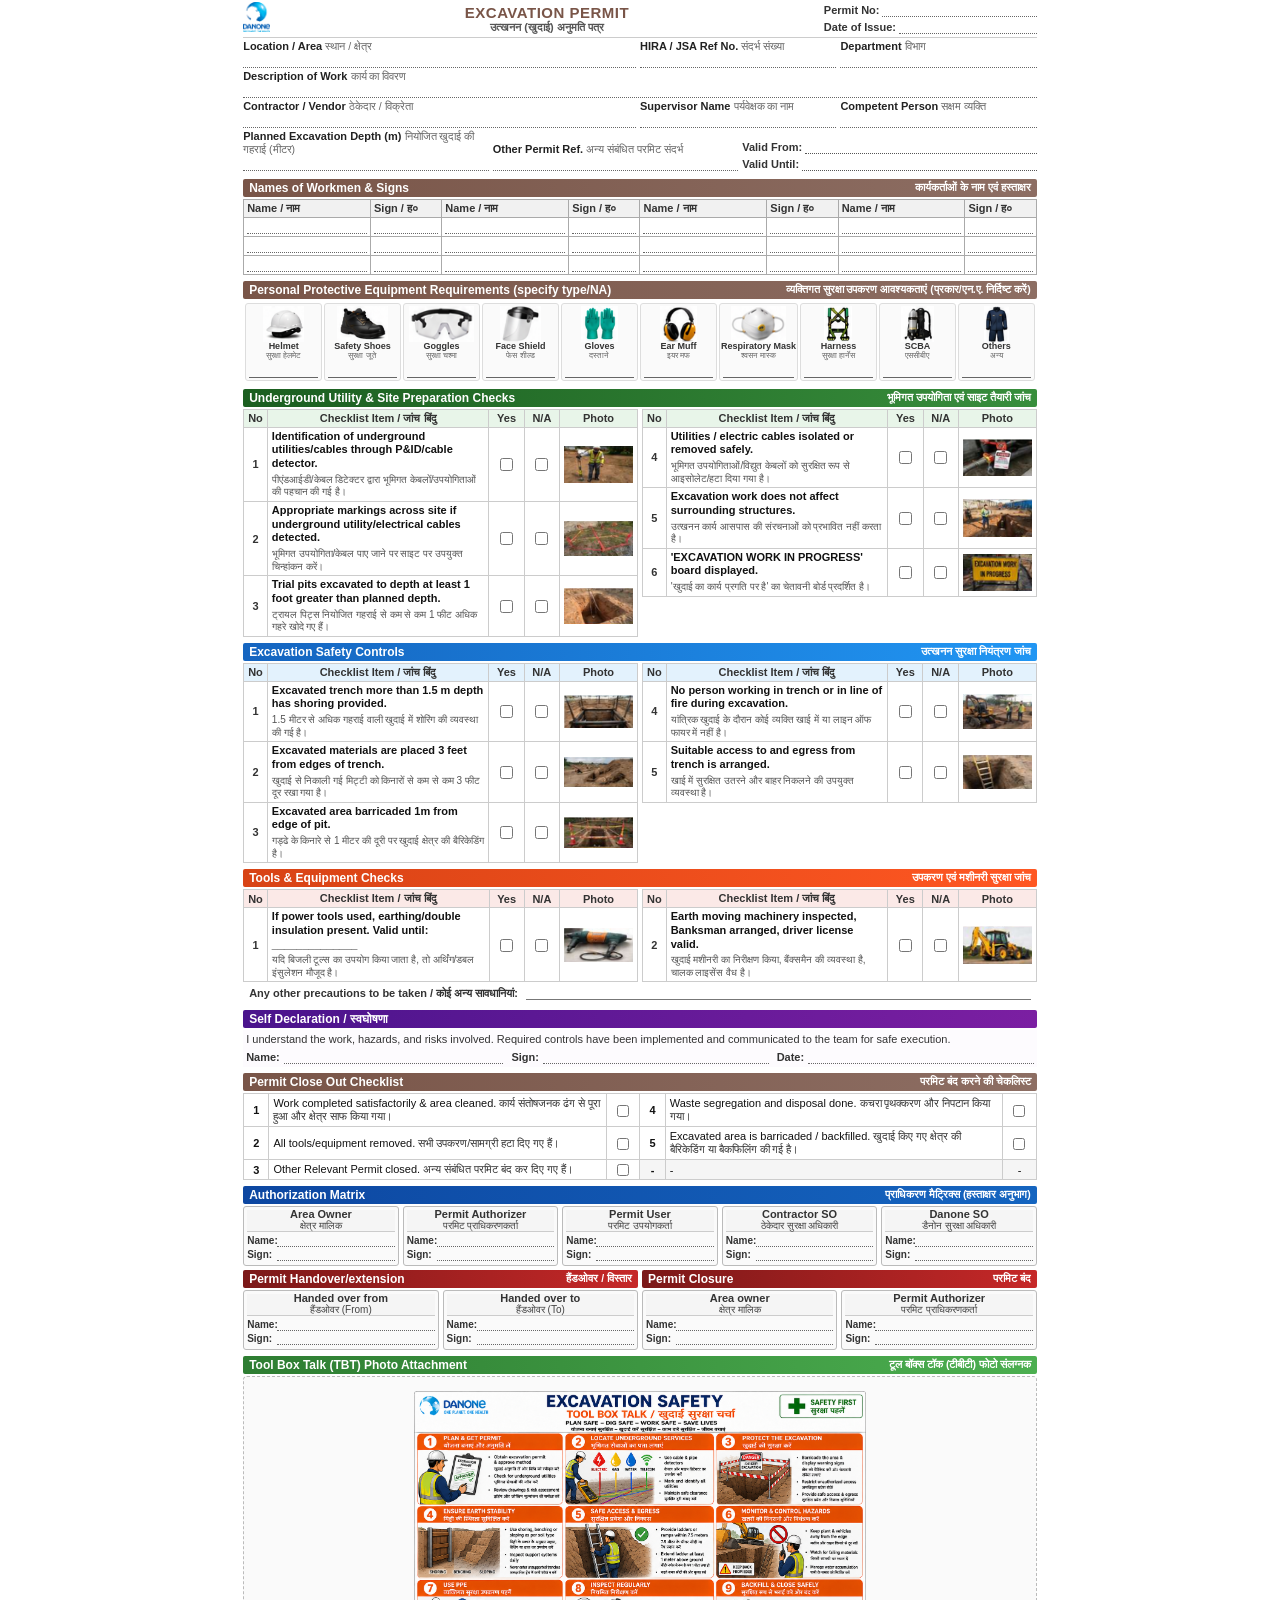
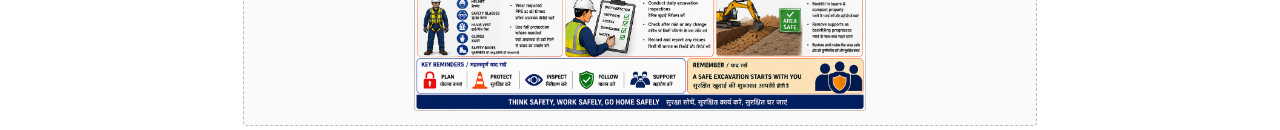
==== commit 6d9e074d: "Added pictures, better formatting - 1.2" ====
--- a/excavation/index.html
+++ b/excavation/index.html
@@ -923,7 +923,7 @@
               <tr>
                 <td class="col-no">1</td>
                 <td class="col-desc">
-                  <span class="desc-en">If power tools used, earthing/double insulation present. Valid until: _______</span>
+                  <span class="desc-en">If power tools used, earthing/double insulation present. Valid until: ______________</span>
                   <span class="desc-hi">यदि बिजली टूल्स का उपयोग किया जाता है, तो अर्थिंग/डबल इंसुलेशन मौजूद है।</span>
                 </td>
                 <td class="col-yes"><div class="check-box"><input type="checkbox"></div></td>
@@ -1097,24 +1097,8 @@
         <span>Tool Box Talk (TBT) Photo Attachment</span>
         <span class="hi">टूल बॉक्स टॉक (टीबीटी) फोटो संलग्नक</span>
       </div>
-      <div class="tbt-placeholder-box" style="
-        border: 2px dashed #aaa;
-        border-radius: 4px;
-        min-height: 420px;
-        display: flex;
-        flex-direction: column;
-        align-items: center;
-        justify-content: center;
-        background: #fafafa;
-        color: #aaa;
-        font-size: 13px;
-        font-weight: bold;
-        gap: 4px;
-        padding: 12px;
-        text-align: center;
-      ">
-        📷 Paste TBT Photo Here
-        <span style="font-size:9px; color:#bbb;">टीबीटी फोटो यहाँ चिपकाएँ</span>
+      <div class="tbt-image-container">
+        <img src="images/image_tbt.png" alt="Tool Box Talk Photo Attachment">
       </div>
     </div>
 
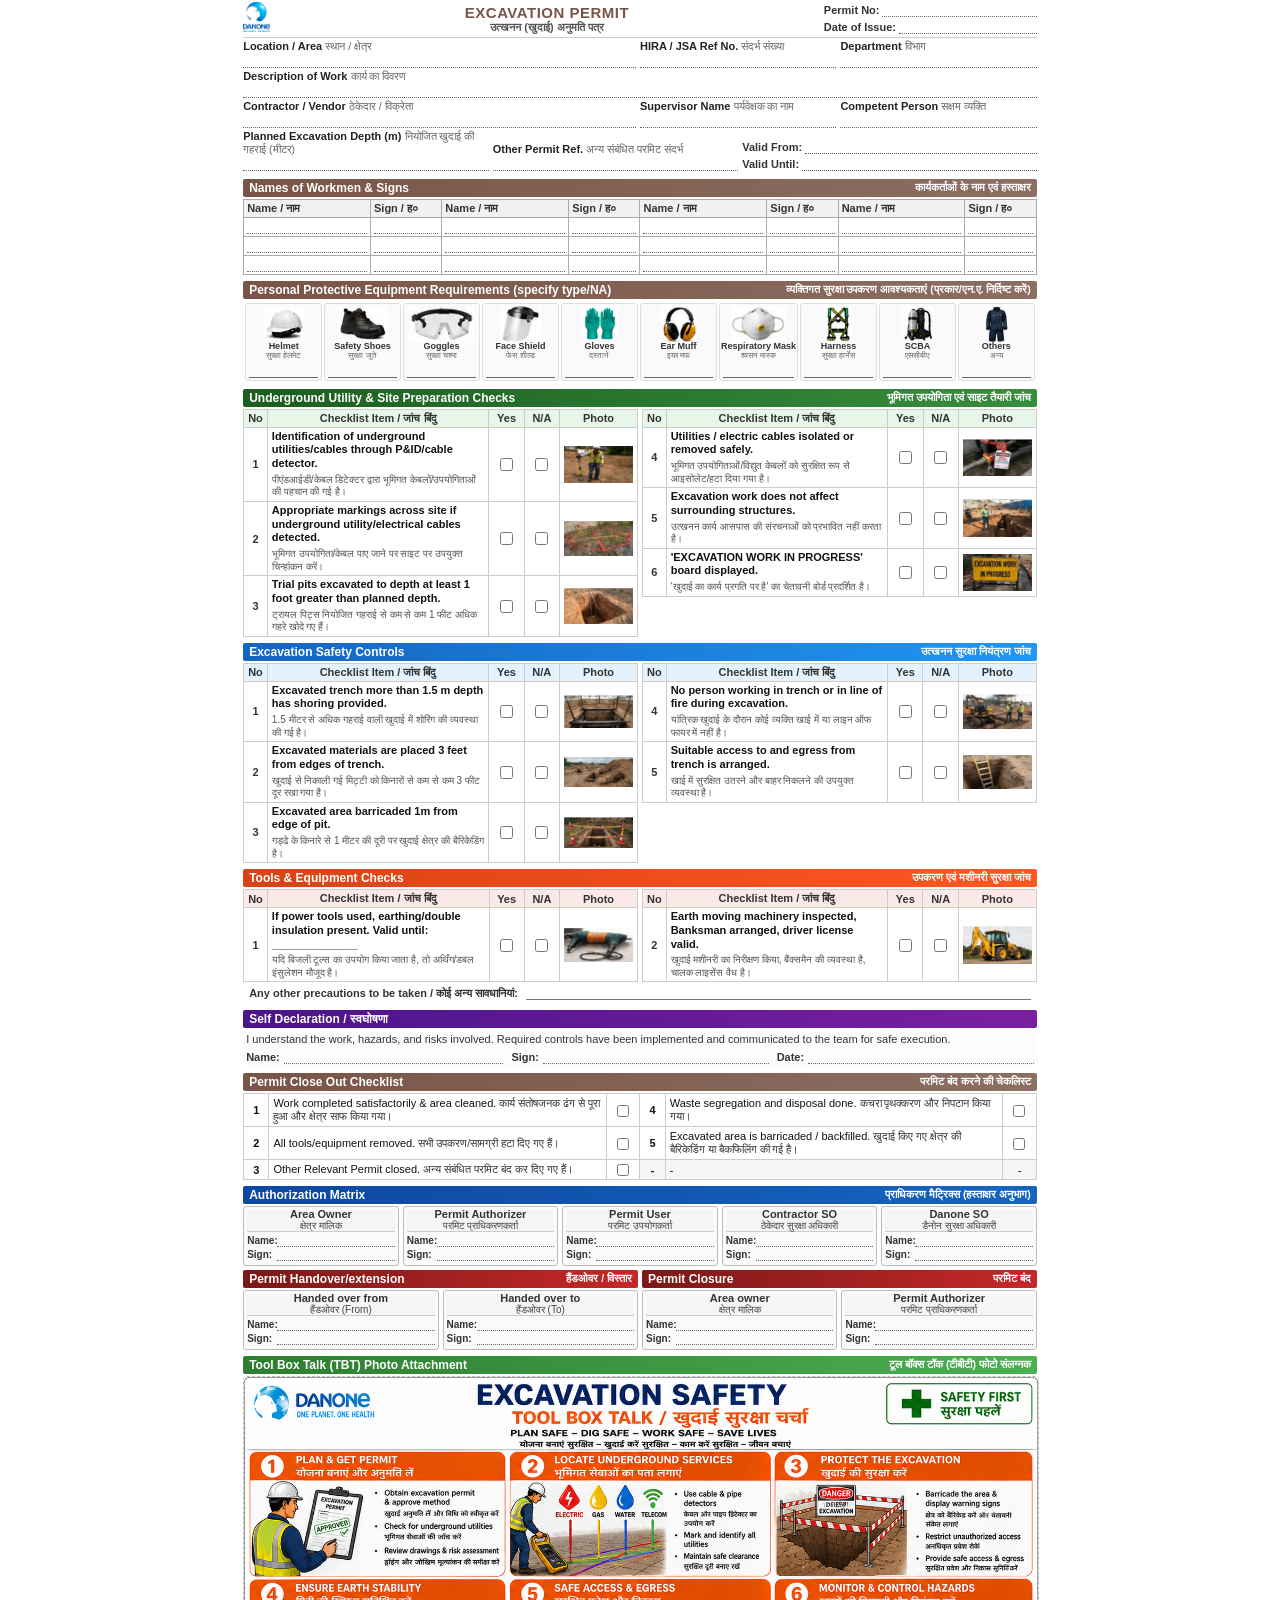
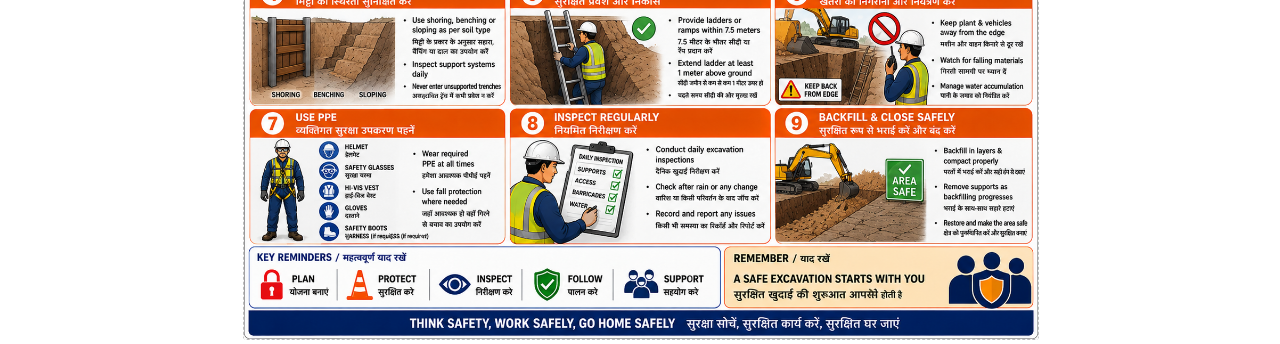
==== commit 38197765: "1.3" ====
--- a/excavation/index.html
+++ b/excavation/index.html
@@ -469,24 +469,22 @@
     }
 
     .tbt-image-container {
-      text-align: center;
-      padding: 6px;
+      width: 100%;
       background: #fafafa;
       border: 1px dashed #bbb;
       border-radius: 4px;
-      min-height: 350px;
-      display: flex;
-      justify-content: center;
-      align-items: center;
-      box-sizing: border-box;
-    }
-
+    }
+
+    /* TBT Image: renders at natural size.
+       If the image is too large and doesn't fit on the page when printing,
+       set a max-width or max-height below, e.g.:
+         max-width: 80%;   — limits width
+         max-height: 300px; — limits height (add object-fit: contain; too)
+    */
     .tbt-image-container img {
+      display: block;
       max-width: 100%;
-      max-height: 320px;
-      object-fit: contain;
-      display: block;
-      margin: 0 auto;
+      height: auto;
     }
 
     @media print {
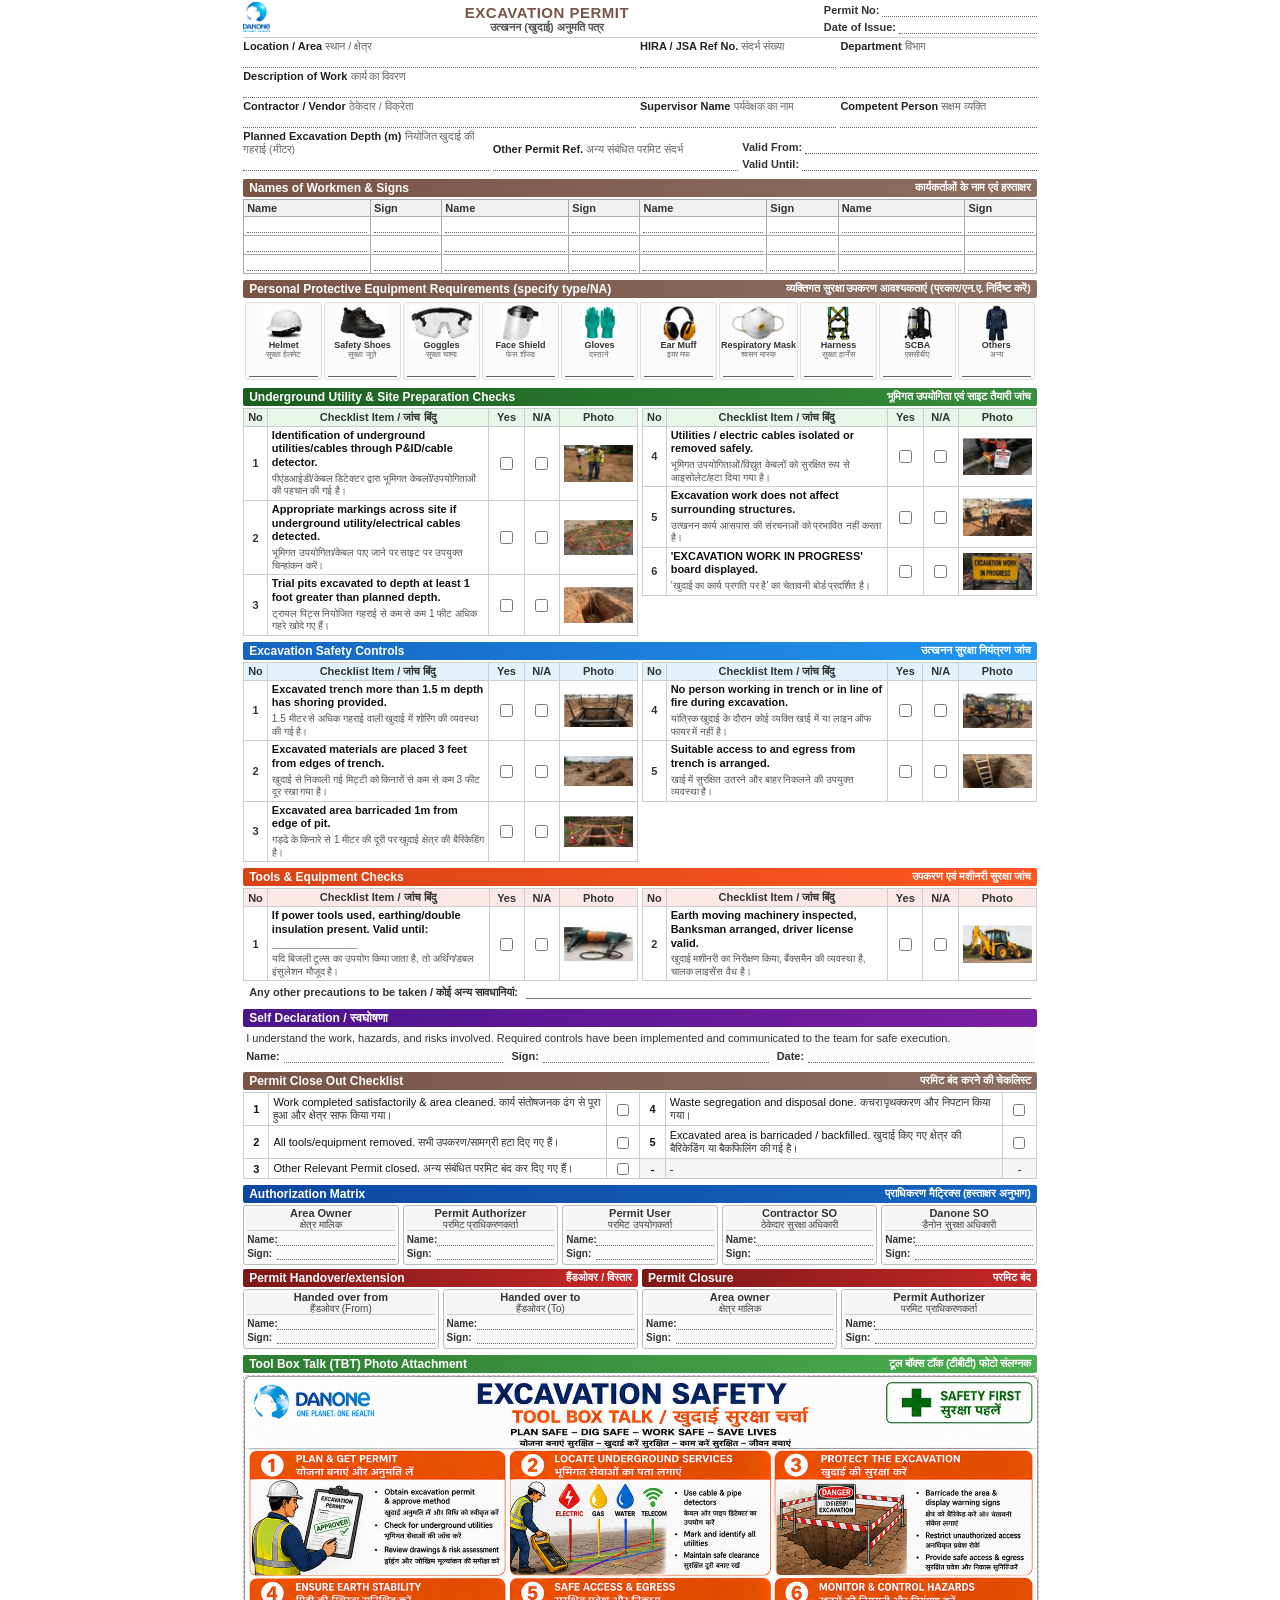
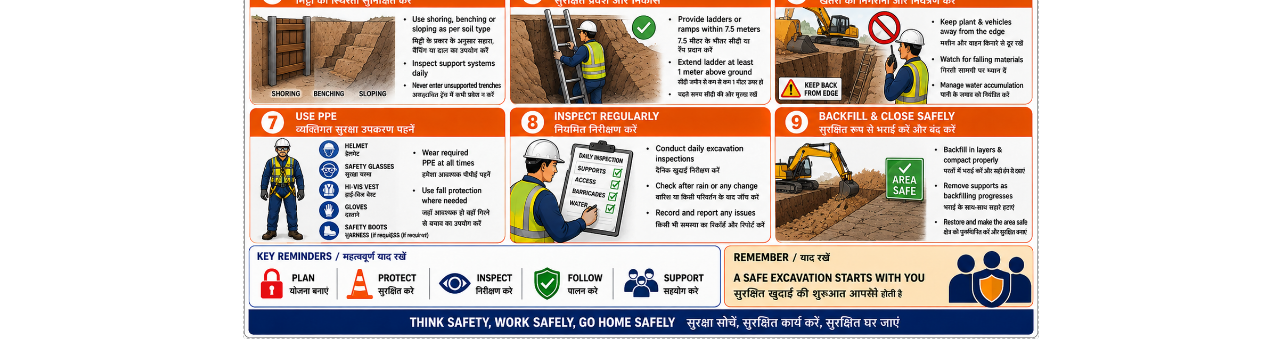
==== commit 737484b4: "minor updates" ====
--- a/excavation/index.html
+++ b/excavation/index.html
@@ -594,14 +594,14 @@
       <table class="workmen-table">
         <thead>
           <tr>
-            <th style="width:16%">Name / नाम</th>
-            <th style="width:9%">Sign / ह०</th>
-            <th style="width:16%">Name / नाम</th>
-            <th style="width:9%">Sign / ह०</th>
-            <th style="width:16%">Name / नाम</th>
-            <th style="width:9%">Sign / ह०</th>
-            <th style="width:16%">Name / नाम</th>
-            <th style="width:9%">Sign / ह०</th>
+            <th style="width:16%">Name</th>
+            <th style="width:9%">Sign </th>
+            <th style="width:16%">Name </th>
+            <th style="width:9%">Sign </th>
+            <th style="width:16%">Name </th>
+            <th style="width:9%">Sign </th>
+            <th style="width:16%">Name </th>
+            <th style="width:9%">Sign </th>
           </tr>
         </thead>
         <tbody>
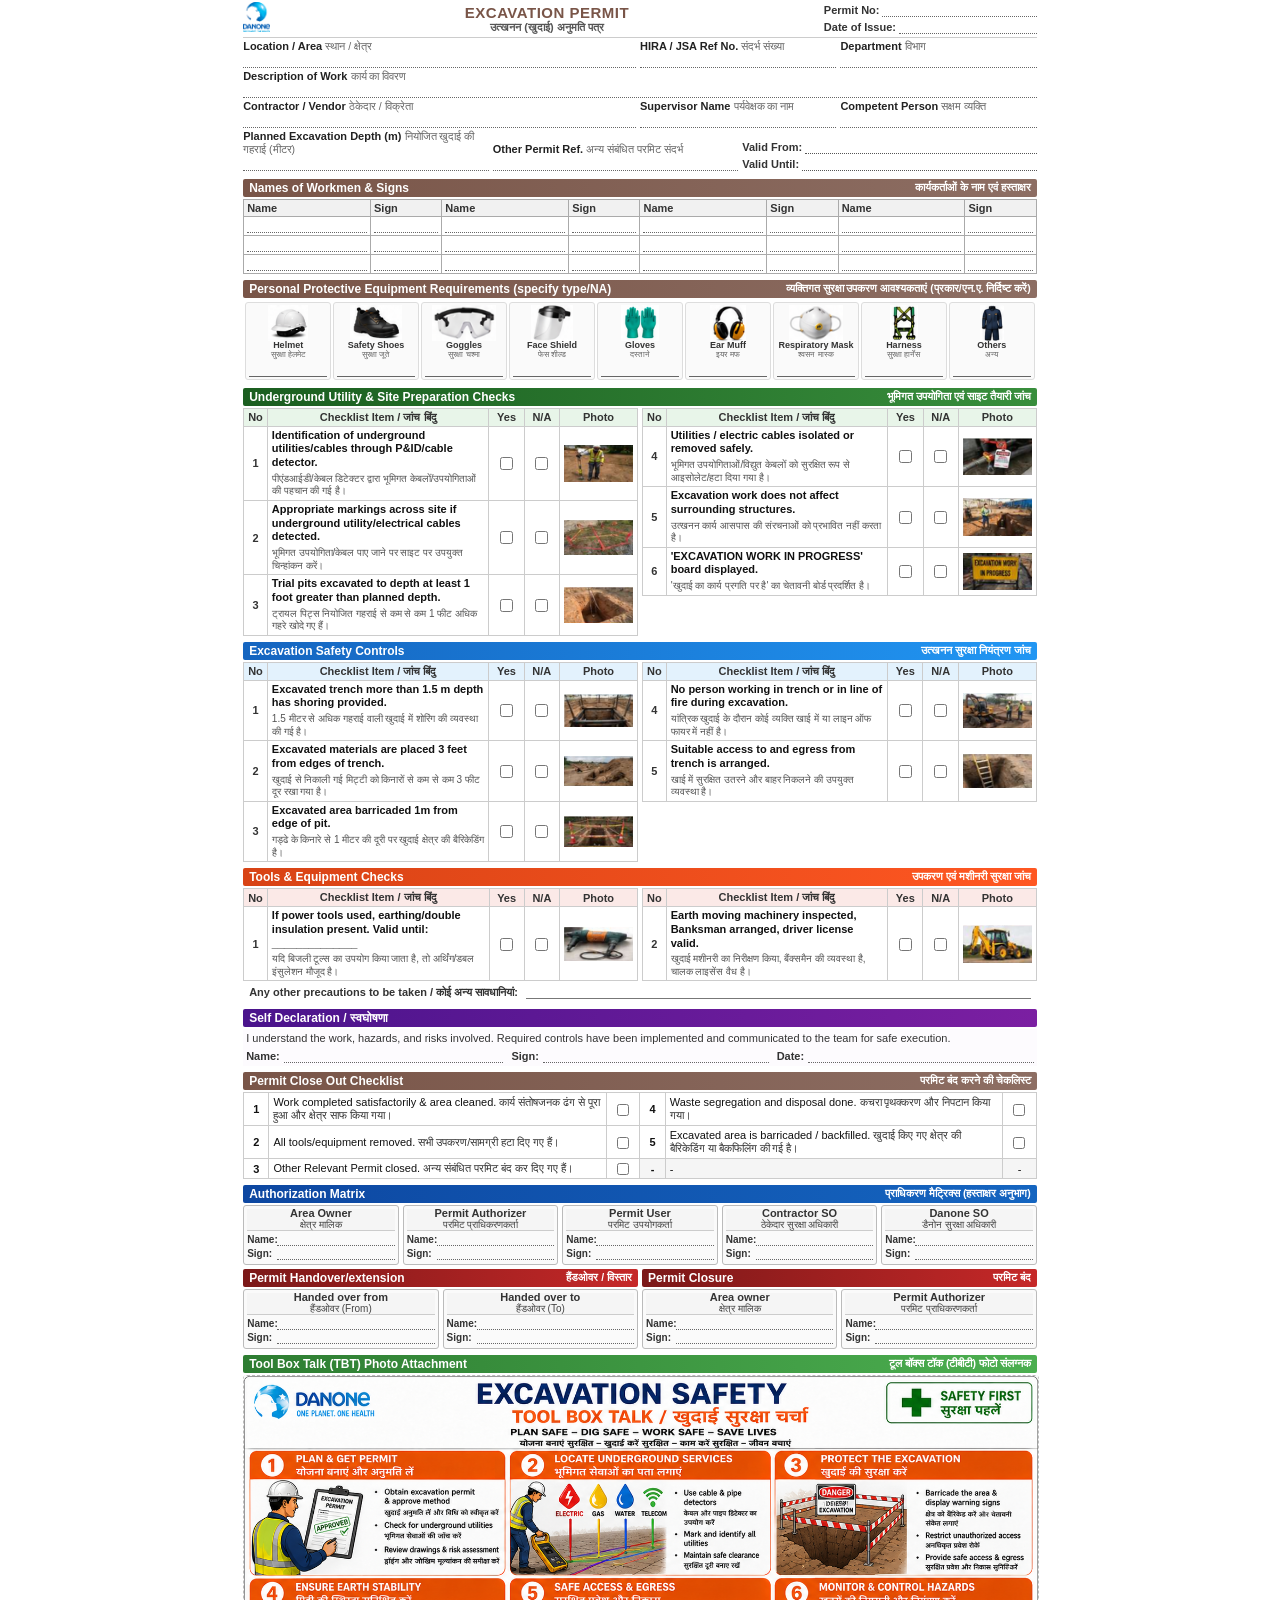
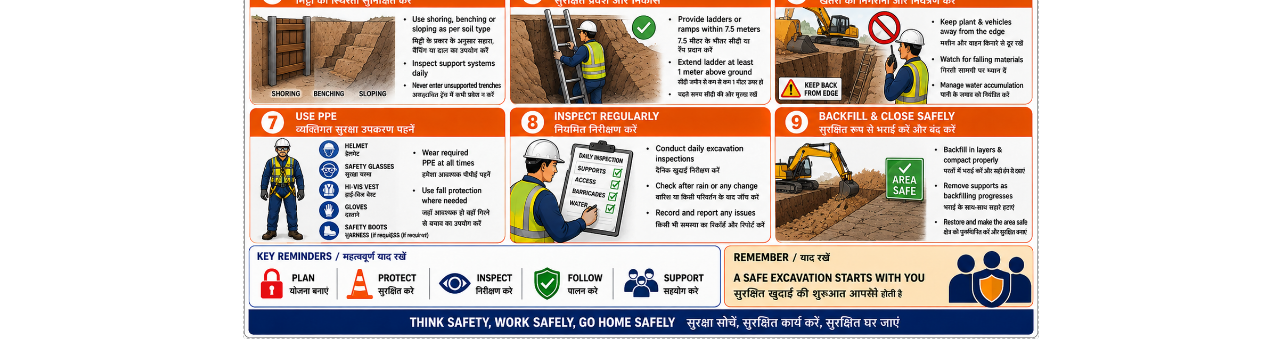
==== commit 2c9d082a: "Final versions" ====
--- a/excavation/index.html
+++ b/excavation/index.html
@@ -192,7 +192,7 @@
        ========================================== */
     .ppe-grid {
       display: grid;
-      grid-template-columns: repeat(10, 1fr);
+      grid-template-columns: repeat(9, 1fr);
       gap: 2px;
       padding: 2px;
     }
@@ -694,12 +694,12 @@
           <span class="ppe-label-hi">सुरक्षा हार्नेस</span>
           <div class="ppe-blank"><input type="text"></div>
         </div>
-        <div class="ppe-cell">
+        <!-- <div class="ppe-cell">
           <div class="ppe-icon"><img src="images/scba.jpg" alt="SCBA"></div>
           <span class="ppe-label-en">SCBA</span>
           <span class="ppe-label-hi">एससीबीए</span>
           <div class="ppe-blank"><input type="text"></div>
-        </div>
+        </div> -->
         <div class="ppe-cell">
           <div class="ppe-icon"><img src="images/others.jpg" alt="Others"></div>
           <span class="ppe-label-en">Others</span>
